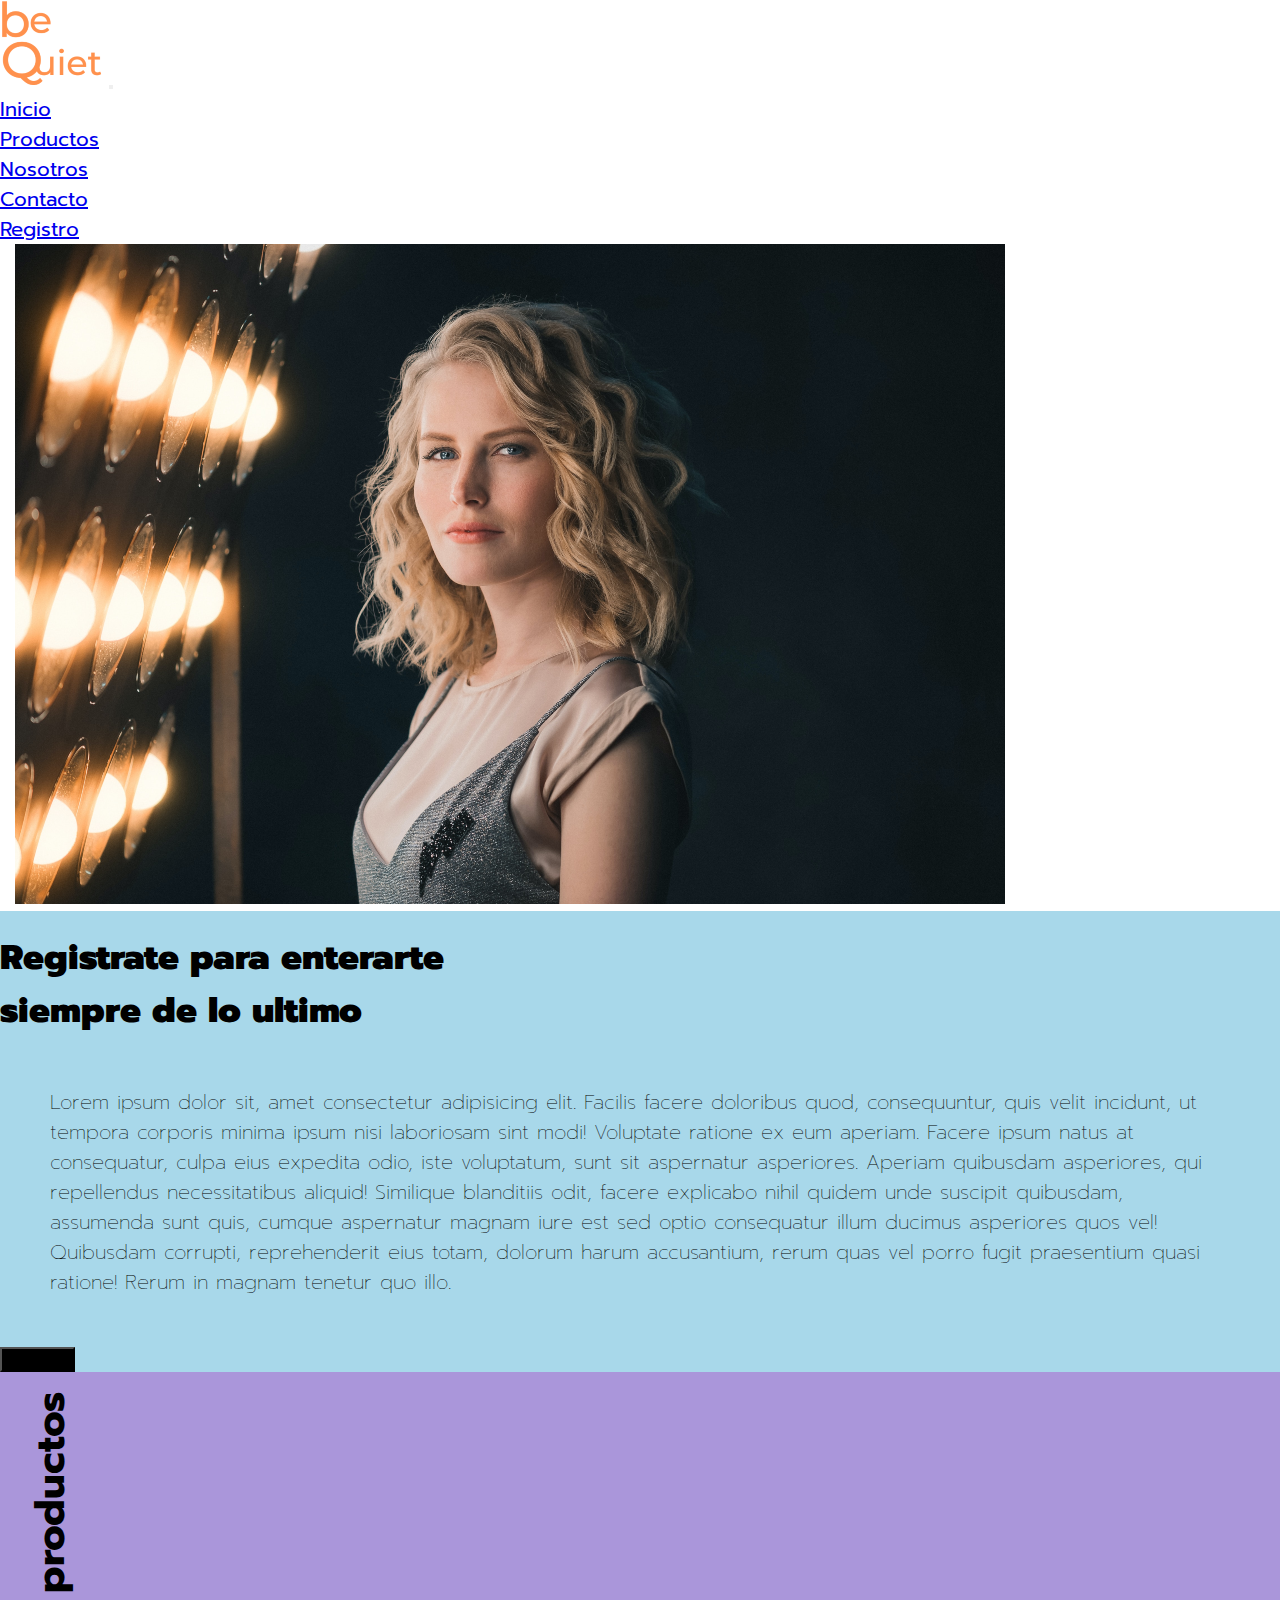
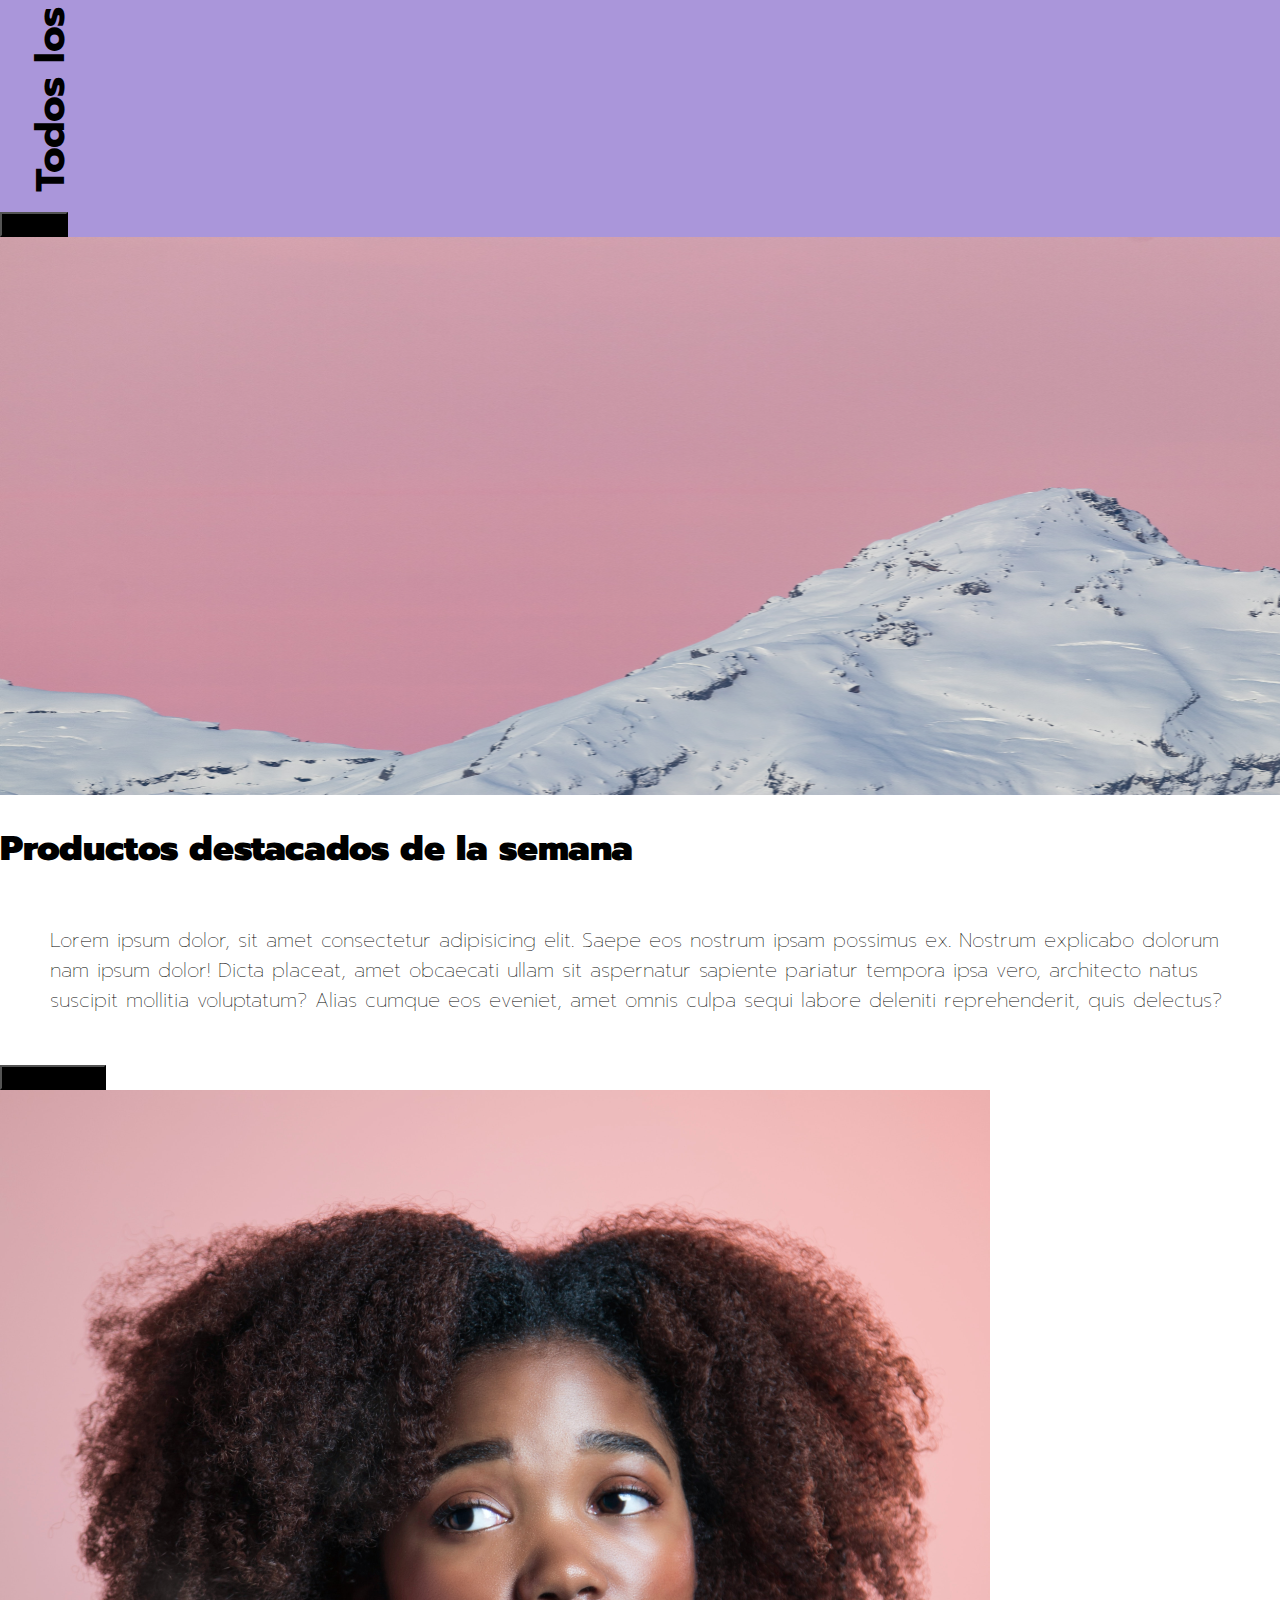
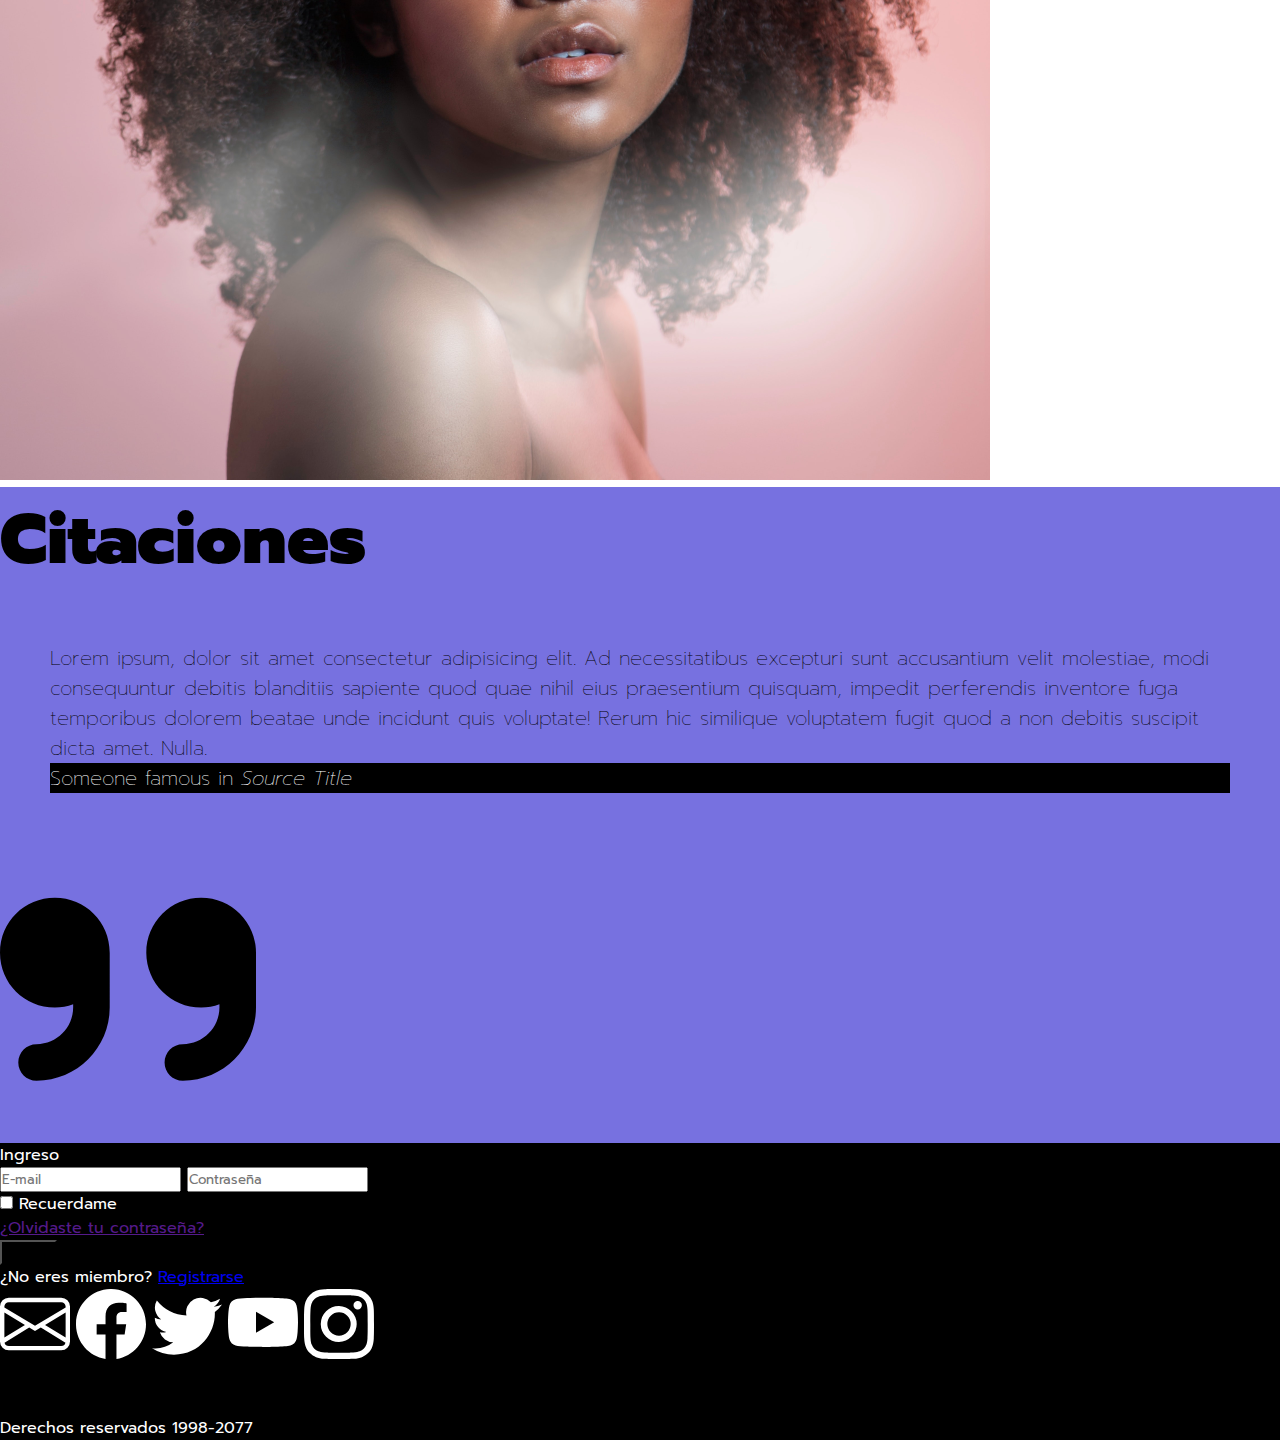
==== index.html @ ad0ca23d "merge de pagina productos" ====
<!DOCTYPE html>
<html lang="es">
<head>
    <meta charset="UTF-8">
    <meta http-equiv="X-UA-Compatible" content="IE=edge">
    <meta name="viewport" content="width=device-width, initial-scale=1.0">
    <link rel="shorcut icon" href="assets/img/bequiet.png">
    <title>beQuiet</title>

<!-- Google fonts -->
    <link rel="preconnect" href="https://fonts.googleapis.com">
    <link rel="preconnect" href="https://fonts.gstatic.com" crossorigin>
    <link href="https://fonts.googleapis.com/css2?family=Prompt:wght@300;500;700&display=swap" rel="stylesheet">
<!-- Bootstrap -->
    <link rel="stylesheet" href="https://cdn.jsdelivr.net/npm/bootstrap@4.6.1/dist/css/bootstrap.min.css" integrity="sha384-zCbKRCUGaJDkqS1kPbPd7TveP5iyJE0EjAuZQTgFLD2ylzuqKfdKlfG/eSrtxUkn" crossorigin="anonymous">
<!-- CSS -->
    <link rel="stylesheet" href="css/estilos.css">
</head>

<body>
    <div class="container-fluid">
<!-- Encabezado -->
<header>

<!-- Listas / Menu -->
<div class="row">
    <nav class="navbar navbar-expand-lg navbar-light bg-light col-lg-12">
        <img class="Imglogo" src="assets/img/logo.png" alt="logo">
            <button class="navbar-toggler" type="button" data-toggle="collapse" data-target="#navbarNavAltMarkup" aria-controls="navbarNavAltMarkup" aria-expanded="false" aria-label="Toggle navigation">
                <span class="navbar-toggler-icon"></span>
            </button>
        <div class="collapse navbar-collapse" id="navbarNavAltMarkup">
            <ul class="navbar-nav  mx-auto">
                <li>
                    <a class="nav-link active" href="#">Inicio <span class="index.html"></span></a>
                </li>
                <li>
                    <a class="nav-link" href="views/productos.html">Productos</a>
                </li>
                <li>
                    <a class="nav-link" href="views/nosotros.html">Nosotros</a>
                </li>
                    <a class="nav-link" href="views/contacto.html">Contacto</a>
                <li>
                    <a class="nav-link" href="views/registro.html">Registro</a>
                </li>
            </ul>
        </div>
    </nav>
</div>

</header>


<!-- Contenido -->
<main>
    <div class="row">
        <div class="imgRegistro col-lg col-12">
            <img class="img-fluid" src="assets/img/publiHori.png" alt="publicidad">
        </div>
        <div class="divRegistro col-lg col-12 d-flex flex-column justify-content-center align-items-center">
            <div>
            <h2 class="info__titulosU">
                Registrate para enterarte
            </h2>
        </div>
        <div>
            <h2 class="info__titulosD">
                siempre de lo ultimo
            </h2>
        </div>
        <div>
                <p class="info__texto">Lorem ipsum dolor sit, amet consectetur adipisicing elit. Facilis facere doloribus quod, consequuntur, quis velit incidunt, ut tempora corporis minima ipsum nisi laboriosam sint modi! Voluptate ratione ex eum aperiam. Facere ipsum natus at consequatur, culpa eius expedita odio, iste voluptatum, sunt sit aspernatur asperiores. Aperiam quibusdam asperiores, qui repellendus necessitatibus aliquid! Similique blanditiis odit, facere explicabo nihil quidem unde suscipit quibusdam, assumenda sunt quis, cumque aspernatur magnam iure est sed optio consequatur illum ducimus asperiores quos vel! Quibusdam corrupti, reprehenderit eius totam, dolorum harum accusantium, rerum quas vel porro fugit praesentium quasi ratione! Rerum in magnam tenetur quo illo.
                </p>
        </div>
        <div>
            <a ref="views/registro.html">
                <button type="button" class="btn btn-secondary btn-lg">Registrarse</button>
            </a>
        </div>
        </div>
    </div>

<div class="row">
    <div class="divVT col-lg-2 col-12 d-flex flex-column justify-content-center align-items-center">
    <div>
        <h2 class="info__tituloVT">
            Todos los productos
        </h2>
    </div>
    <div>
        <a href="">
            <button type="button" class="btn btn-secondary btn-lg">Ver todos</button>
        </a>
    </div>
    </div>

    <div class="imgTodos col-lg-10 col-12 d-flex flex-row justify-content-end">
        <img class="img-fluid" src="assets/img/publiHori1.png" alt="publicidad">
    </div>
    <div class="col-lg-12 col-12 d-flex flex-column justify-content-f align-items-center">
    <div>
        <h2 class="destacados__titulo">
            Productos destacados de la semana
        </h2>
    </div>
    <div>
            <p class="destacados__texto">Lorem ipsum dolor, sit amet consectetur adipisicing elit. Saepe eos nostrum ipsam possimus ex. Nostrum explicabo dolorum nam ipsum dolor! Dicta placeat, amet obcaecati ullam sit aspernatur sapiente pariatur tempora ipsa vero, architecto natus suscipit mollitia voluptatum? Alias cumque eos eveniet, amet omnis culpa sequi labore deleniti reprehenderit, quis delectus?
            </p>
    </div>
    <div class="prueba">
                <a href="#">
                    <button type="button" class="btn btn-secondary btn-lg">Ir a destacados</button>
                </a>
    </div>
    </div>
</div>
<div class="row">
    <div class="imgCitaciones col-lg col-12">
        <img class="img-fluid" src="assets/img/citaciones.png" alt="publicidad">
    </div>
    <div class="divCitaciones col-lg col-12 d-flex flex-column justify-content-center align-items-center">
    <div>
        <h2 class="titulo__citaciones">
            Citaciones
        </h2>
    </div>
        <blockquote class="texto__citaciones blockquote text-center">
            <p class="mb-0">Lorem ipsum, dolor sit amet consectetur adipisicing elit. Ad necessitatibus excepturi sunt accusantium velit molestiae, modi consequuntur debitis blanditiis sapiente quod quae nihil eius praesentium quisquam, impedit perferendis inventore fuga temporibus dolorem beatae unde incidunt quis voluptate! Rerum hic similique voluptatem fugit quod a non debitis suscipit dicta amet. Nulla.
            </p>
            <footer class="blockquote-footer mb-3">Someone famous in <cite title="Source Title">Source Title</cite></footer>
        </blockquote>
    <div>
            <svg class="iconCitaciones" xmlns="http://www.w3.org/2000/svg" viewBox="0 0 448 512">
                <path d="M96 96C42.98 96 0 138.1 0 192s42.98 96 96 96c11.28 0 21.95-2.305 32-5.879V288c0 35.3-28.7 64-64 64c-17.67 0-32 14.33-32 32s14.33 32 32 32c70.58 0 128-57.42 128-128V192C192 138.1 149 96 96 96zM448 192c0-53.02-42.98-96-96-96s-96 42.98-96 96s42.98 96 96 96c11.28 0 21.95-2.305 32-5.879V288c0 35.3-28.7 64-64 64c-17.67 0-32 14.33-32 32s14.33 32 32 32c70.58 0 128-57.42 128-128V192z"/>
            </svg>
    </div>
    </div>
</div>
</main>


<!-- Footer -->
<footer>
    <!-- Formulario ingreso -->
        <div class="row d-flex justify-content-center">
    <!-- Default form login -->
            <form class="col-lg-5 col-10s text-center p-5" action="#!">
                    <p class="h4 mb-4">
                        Ingreso
                    </p>
    <!-- Email -->
                <input type="email" id="defaultLoginFormEmail" class="form-control mb-4" placeholder="E-mail">
    <!-- Password -->
                <input type="password" id="defaultLoginFormPassword" class="form-control mb-4" placeholder="Contraseña">
        <div class="d-flex justify-content-around">
        <div>
    <!-- Remember me -->
        <div class="custom-control custom-checkbox">
                <input type="checkbox" class="custom-control-input" id="defaultLoginFormRemember">
                <label class="custom-control-label" for="defaultLoginFormRemember">Recuerdame</label>
        </div>
        </div>
        <div>
    <!-- Forgot password -->
                <a href="">
                    ¿Olvidaste tu contraseña?
                </a>
        </div>
        </div>
        <!-- Sign in button -->
                    <button class="btn btn-info btn-block my-4" type="submit">Ingresar
                    </button>
    <!-- Register -->
                    <p>¿No eres miembro?
                        <a href="views/registro.html">
                            Registrarse
                        </a>
                    </p>
    </form>
    </div>

    <div class="row">
            <svg class="footer__icons col-lg-3 col-3" xmlns="http://www.w3.org/2000/svg" width="70" height="70" fill="currentColor" class="bi bi-envelope" viewBox="0 0 16 16">
                <path d="M0 4a2 2 0 0 1 2-2h12a2 2 0 0 1 2 2v8a2 2 0 0 1-2 2H2a2 2 0 0 1-2-2V4Zm2-1a1 1 0 0 0-1 1v.217l7 4.2 7-4.2V4a1 1 0 0 0-1-1H2Zm13 2.383-4.708 2.825L15 11.105V5.383Zm-.034 6.876-5.64-3.471L8 9.583l-1.326-.795-5.64 3.47A1 1 0 0 0 2 13h12a1 1 0 0 0 .966-.741ZM1 11.105l4.708-2.897L1 5.383v5.722Z"/>
            </svg>
            <svg class="footer__icons col-lg-2 col-2" xmlns="http://www.w3.org/2000/svg" width="70" height="70" fill="currentColor" class="bi bi-facebook" viewBox="0 0 16 16">
                <path d="M16 8.049c0-4.446-3.582-8.05-8-8.05C3.58 0-.002 3.603-.002 8.05c0 4.017 2.926 7.347 6.75 7.951v-5.625h-2.03V8.05H6.75V6.275c0-2.017 1.195-3.131 3.022-3.131.876 0 1.791.157 1.791.157v1.98h-1.009c-.993 0-1.303.621-1.303 1.258v1.51h2.218l-.354 2.326H9.25V16c3.824-.604 6.75-3.934 6.75-7.951z"/>
            </svg>
            <svg class="footer__icons col-lg-2 col-2" xmlns="http://www.w3.org/2000/svg" width="70" height="70" fill="currentColor" class="bi bi-twitter" viewBox="0 0 16 16">
                <path d="M5.026 15c6.038 0 9.341-5.003 9.341-9.334 0-.14 0-.282-.006-.422A6.685 6.685 0 0 0 16 3.542a6.658 6.658 0 0 1-1.889.518 3.301 3.301 0 0 0 1.447-1.817 6.533 6.533 0 0 1-2.087.793A3.286 3.286 0 0 0 7.875 6.03a9.325 9.325 0 0 1-6.767-3.429 3.289 3.289 0 0 0 1.018 4.382A3.323 3.323 0 0 1 .64 6.575v.045a3.288 3.288 0 0 0 2.632 3.218 3.203 3.203 0 0 1-.865.115 3.23 3.23 0 0 1-.614-.057 3.283 3.283 0 0 0 3.067 2.277A6.588 6.588 0 0 1 .78 13.58a6.32 6.32 0 0 1-.78-.045A9.344 9.344 0 0 0 5.026 15z"/>
            </svg>
            <svg class="footer__icons col-lg-2 col-2" xmlns="http://www.w3.org/2000/svg" width="70" height="70" fill="currentColor" class="bi bi-youtube" viewBox="0 0 16 16">
                <path d="M8.051 1.999h.089c.822.003 4.987.033 6.11.335a2.01 2.01 0 0 1 1.415 1.42c.101.38.172.883.22 1.402l.01.104.022.26.008.104c.065.914.073 1.77.074 1.957v.075c-.001.194-.01 1.108-.082 2.06l-.008.105-.009.104c-.05.572-.124 1.14-.235 1.558a2.007 2.007 0 0 1-1.415 1.42c-1.16.312-5.569.334-6.18.335h-.142c-.309 0-1.587-.006-2.927-.052l-.17-.006-.087-.004-.171-.007-.171-.007c-1.11-.049-2.167-.128-2.654-.26a2.007 2.007 0 0 1-1.415-1.419c-.111-.417-.185-.986-.235-1.558L.09 9.82l-.008-.104A31.4 31.4 0 0 1 0 7.68v-.123c.002-.215.01-.958.064-1.778l.007-.103.003-.052.008-.104.022-.26.01-.104c.048-.519.119-1.023.22-1.402a2.007 2.007 0 0 1 1.415-1.42c.487-.13 1.544-.21 2.654-.26l.17-.007.172-.006.086-.003.171-.007A99.788 99.788 0 0 1 7.858 2h.193zM6.4 5.209v4.818l4.157-2.408L6.4 5.209z"/>
            </svg>
            <svg class="footer__icons col-lg-3 col-3" xmlns="http://www.w3.org/2000/svg" width="70" height="70" fill="currentColor" class="bi bi-instagram" viewBox="0 0 16 16">
                <path d="M8 0C5.829 0 5.556.01 4.703.048 3.85.088 3.269.222 2.76.42a3.917 3.917 0 0 0-1.417.923A3.927 3.927 0 0 0 .42 2.76C.222 3.268.087 3.85.048 4.7.01 5.555 0 5.827 0 8.001c0 2.172.01 2.444.048 3.297.04.852.174 1.433.372 1.942.205.526.478.972.923 1.417.444.445.89.719 1.416.923.51.198 1.09.333 1.942.372C5.555 15.99 5.827 16 8 16s2.444-.01 3.298-.048c.851-.04 1.434-.174 1.943-.372a3.916 3.916 0 0 0 1.416-.923c.445-.445.718-.891.923-1.417.197-.509.332-1.09.372-1.942C15.99 10.445 16 10.173 16 8s-.01-2.445-.048-3.299c-.04-.851-.175-1.433-.372-1.941a3.926 3.926 0 0 0-.923-1.417A3.911 3.911 0 0 0 13.24.42c-.51-.198-1.092-.333-1.943-.372C10.443.01 10.172 0 7.998 0h.003zm-.717 1.442h.718c2.136 0 2.389.007 3.232.046.78.035 1.204.166 1.486.275.373.145.64.319.92.599.28.28.453.546.598.92.11.281.24.705.275 1.485.039.843.047 1.096.047 3.231s-.008 2.389-.047 3.232c-.035.78-.166 1.203-.275 1.485a2.47 2.47 0 0 1-.599.919c-.28.28-.546.453-.92.598-.28.11-.704.24-1.485.276-.843.038-1.096.047-3.232.047s-2.39-.009-3.233-.047c-.78-.036-1.203-.166-1.485-.276a2.478 2.478 0 0 1-.92-.598 2.48 2.48 0 0 1-.6-.92c-.109-.281-.24-.705-.275-1.485-.038-.843-.046-1.096-.046-3.233 0-2.136.008-2.388.046-3.231.036-.78.166-1.204.276-1.486.145-.373.319-.64.599-.92.28-.28.546-.453.92-.598.282-.11.705-.24 1.485-.276.738-.034 1.024-.044 2.515-.045v.002zm4.988 1.328a.96.96 0 1 0 0 1.92.96.96 0 0 0 0-1.92zm-4.27 1.122a4.109 4.109 0 1 0 0 8.217 4.109 4.109 0 0 0 0-8.217zm0 1.441a2.667 2.667 0 1 1 0 5.334 2.667 2.667 0 0 1 0-5.334z"/>
            </svg>
    </div>
        <div class="footer__texto col-lg-12 col-lg d-flex flex-row justify-content-center">
            Derechos reservados 1998-2077
        </div>
    </footer>

</div>
</body>

<!-- Script bootstrap -->
    <script src="https://cdn.jsdelivr.net/npm/jquery@3.5.1/dist/jquery.slim.min.js" integrity="sha384-DfXdz2htPH0lsSSs5nCTpuj/zy4C+OGpamoFVy38MVBnE+IbbVYUew+OrCXaRkfj" crossorigin="anonymous">
    </script>
    <script src="https://cdn.jsdelivr.net/npm/bootstrap@4.6.1/dist/js/bootstrap.bundle.min.js" integrity="sha384-fQybjgWLrvvRgtW6bFlB7jaZrFsaBXjsOMm/tB9LTS58ONXgqbR9W8oWht/amnpF" crossorigin="anonymous">
    </script>

</html>
---- css/estilos.css ----
/* Diseño general */
* {
    margin: 0px;
    padding: 0px;

/* Fonts */
    font-family: 'Prompt', sans-serif;
}

.iconCitaciones {
    width: 20%;
}

/* Background */
.headerIndex {
    background-image: url(../assets/img/bgIndex.png);
    height: 950px;
    background-attachment: fixed;
    background-position: center;
    background-repeat: no-repeat;
    background-size: cover;;
}

/* Div colors */
/* Home */
.divRegistro {
    background-color: #A8D8EA;
    padding: 0px;
    margin: 0px;
}

.divVT {
    background-color: #AA96DA;
    margin: 0px;
}

.divCitaciones {
    background-color: #7771E0;
}

/* Prodcutos */
.bgDiv {
    background-color: #af3b82;
}

/* Imgs */
.imgRegistro {
    padding: 0px 0px 0px 15px;
    margin: 0px;
}

.imgTodos {
    padding: 0px;
    margin: 0px;
}

.imgCitaciones {
    padding: 0px;
    margin: 0px;
}

.img__todas {
    padding: 50px
}

/* Nav */
.navbar-nav {
    font-size: 20px;
}

/* Buttons */
.btn {
    background-color: black;
}

/* Textos */
.info__titulosU {
    font-size: 35px;
    font-weight: 900;
    padding-top: 20px;
}

.info__titulosD {
    font-size: 35px;
    font-weight: 900;
}

.info__texto {
    font-size: 20px;
    font-weight: 100;
    padding: 50px;
}

.info__tituloVT {
    writing-mode: vertical-lr;
    transform: rotate(180deg);
    font-size: 40px;
    font-weight: 700;
    padding: 20px;
}

.destacados__titulo {
    font-size: 35px;
    font-weight: 900;
    padding-top: 20px;
}

.destacados__texto {
    font-size: 20px;
    font-weight: 100;
    padding: 50px;
}

.titulo__citaciones {
    font-size: 70px;
    font-weight: 900;
}

.texto__citaciones {
    font-size: 20px;
    font-weight: 100;
    padding: 50px;
}

.footer__texto {
    padding-top: 50px;
}

/* Productos */
.bgDiv__text {
    font-size: 90px;
    font-weight: 500;
}

/* Footer */
footer {
    background-color: black;
    color: white;
    padding: 0px;
    margin: 0px;
}

.linea {
    background-color: black;
    height: 50px;
}
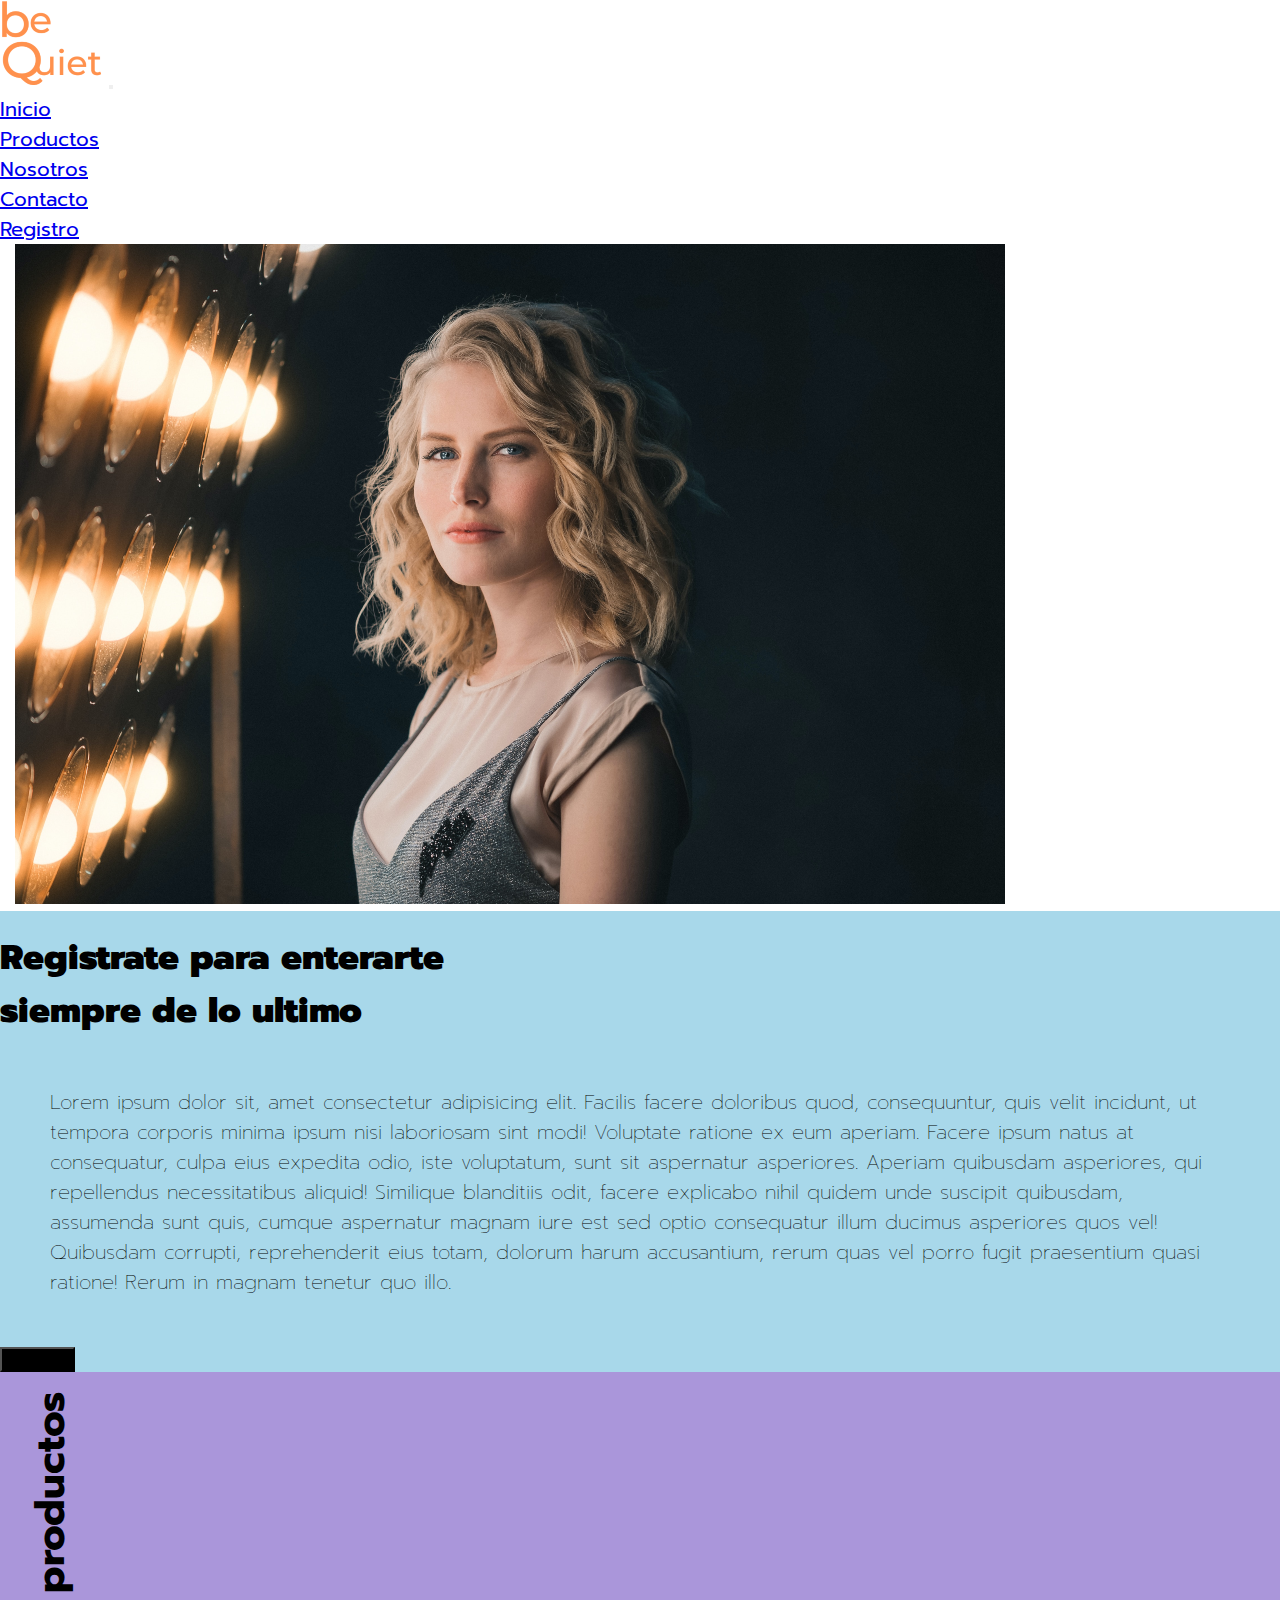
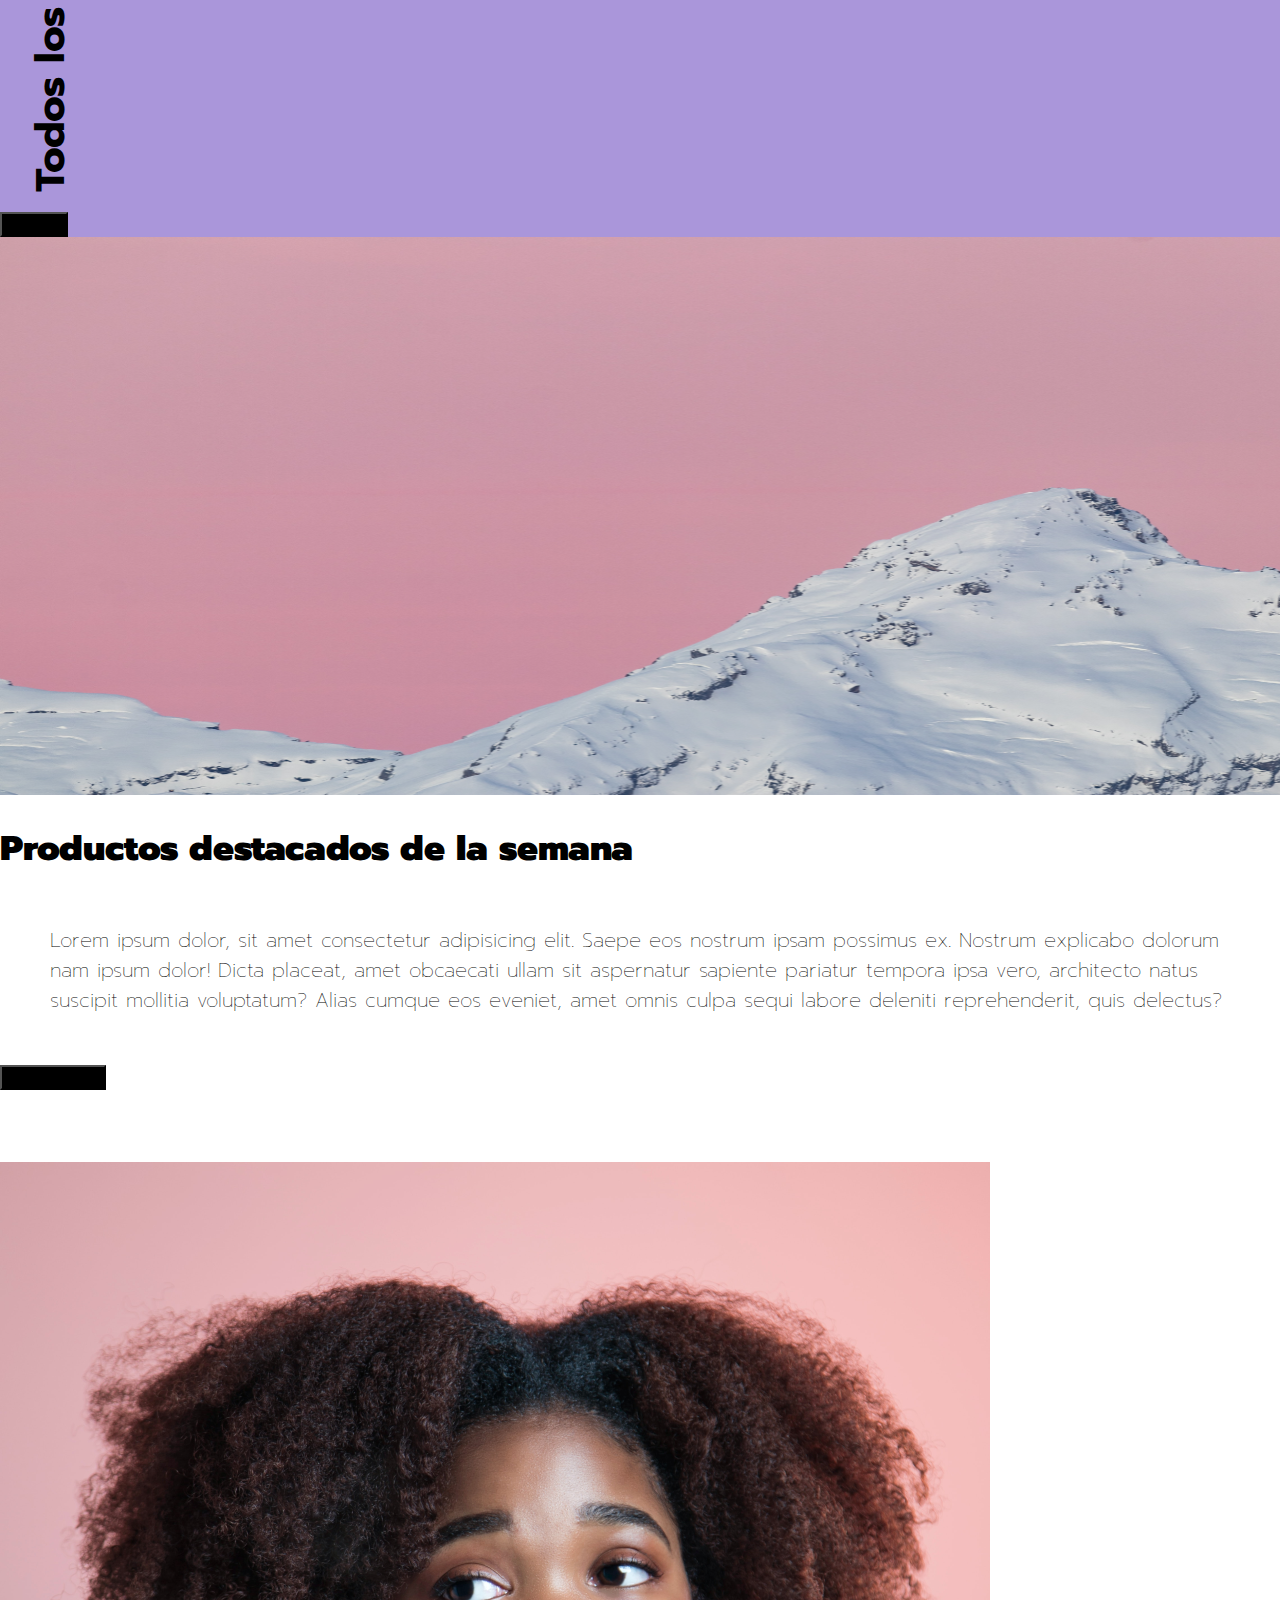
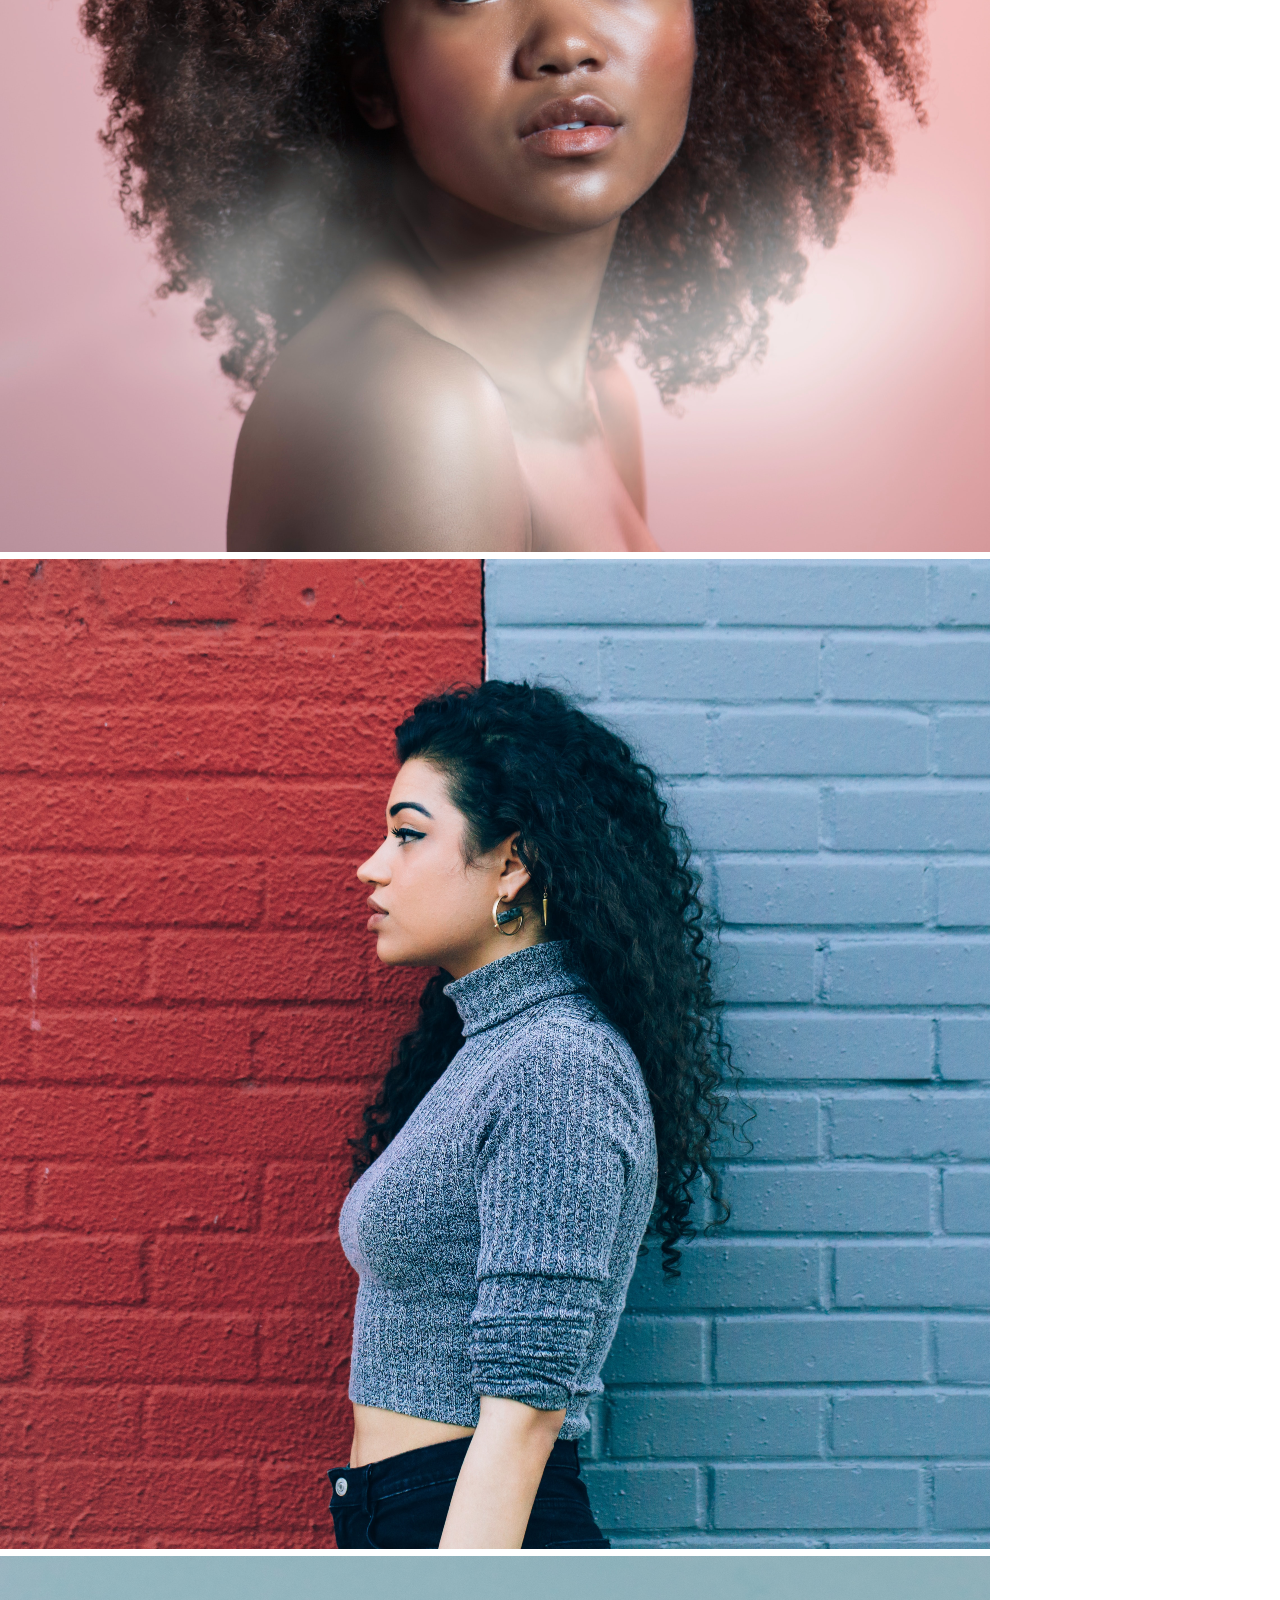
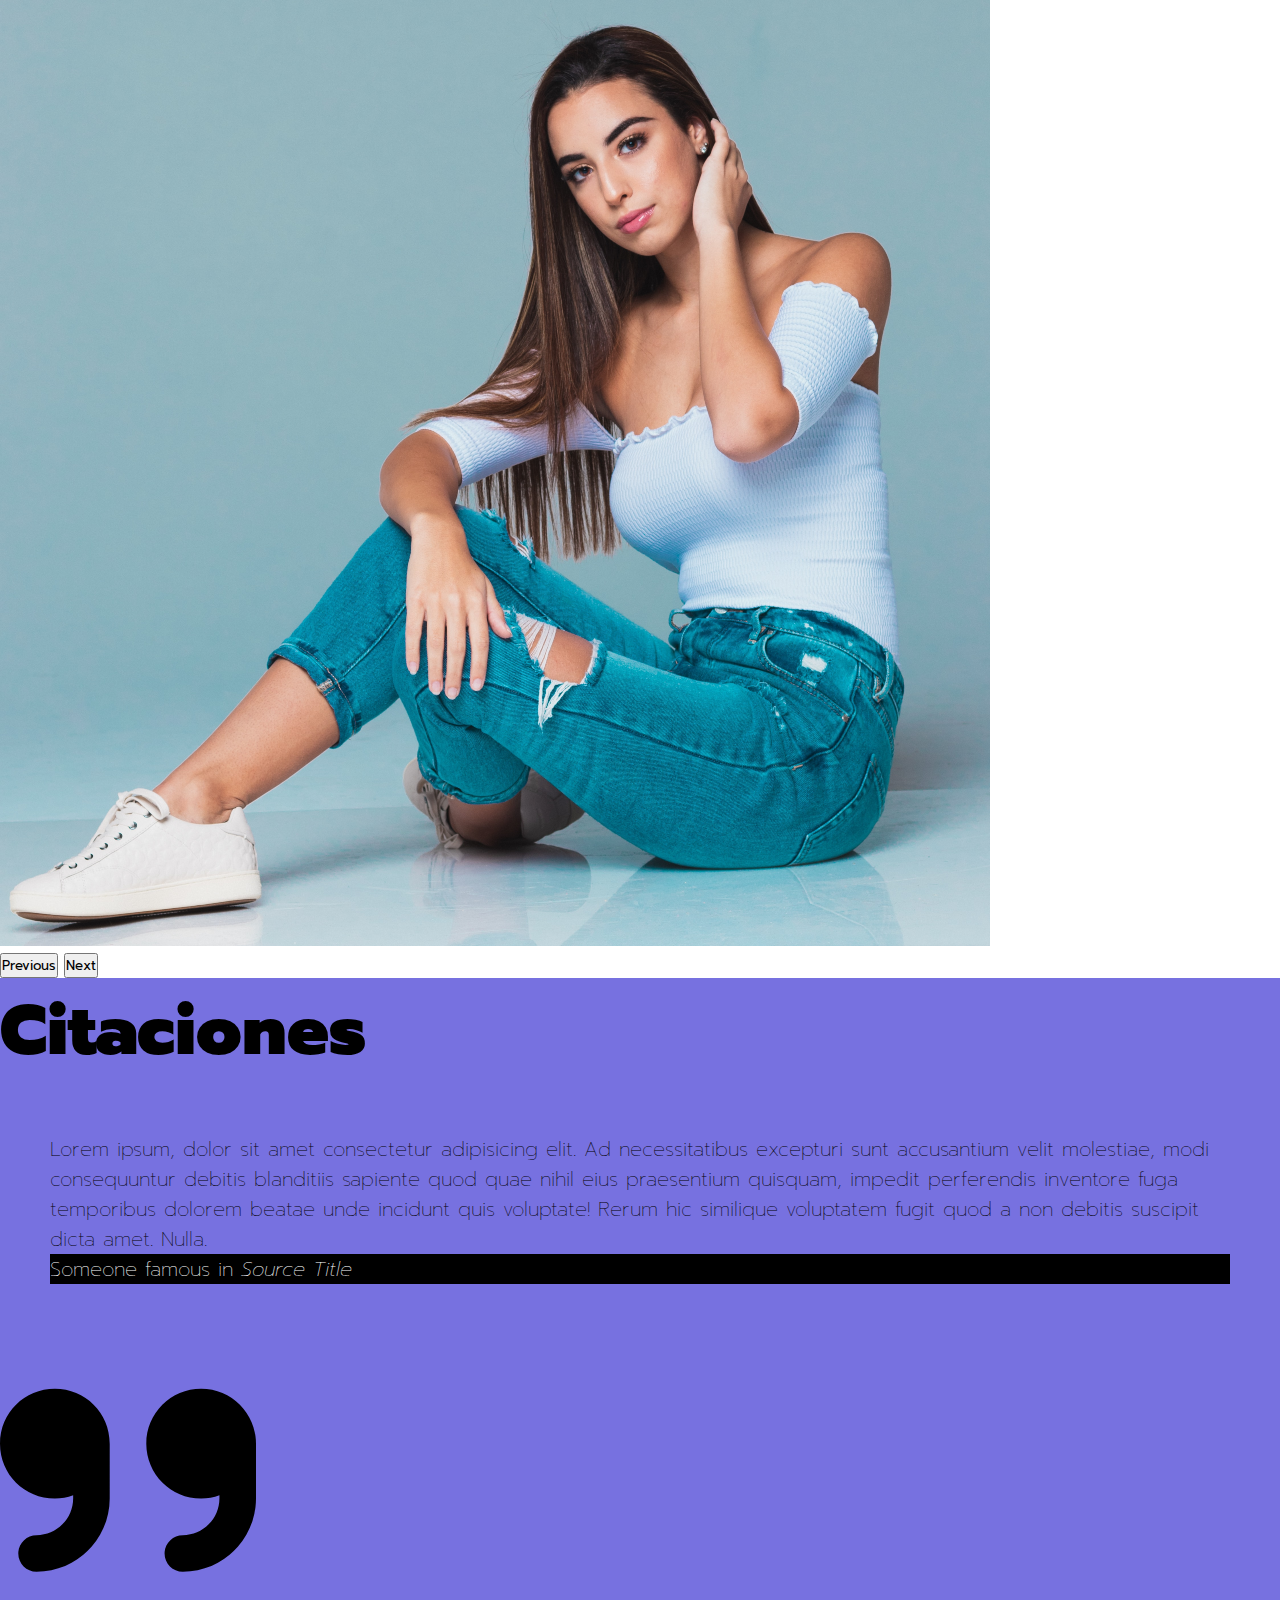
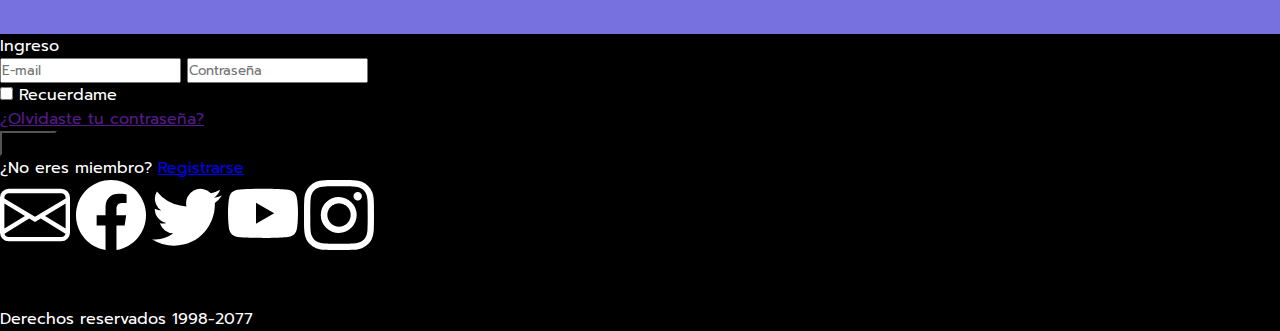
==== commit 9c11cec6: "un carrousel todo lindo" ====
--- a/index.html
+++ b/index.html
@@ -116,25 +116,48 @@
     </div>
 </div>
 <div class="row">
-    <div class="imgCitaciones col-lg col-12">
-        <img class="img-fluid" src="assets/img/citaciones.png" alt="publicidad">
-    </div>
-    <div class="divCitaciones col-lg col-12 d-flex flex-column justify-content-center align-items-center">
-    <div>
-        <h2 class="titulo__citaciones">
-            Citaciones
-        </h2>
-    </div>
-        <blockquote class="texto__citaciones blockquote text-center">
-            <p class="mb-0">Lorem ipsum, dolor sit amet consectetur adipisicing elit. Ad necessitatibus excepturi sunt accusantium velit molestiae, modi consequuntur debitis blanditiis sapiente quod quae nihil eius praesentium quisquam, impedit perferendis inventore fuga temporibus dolorem beatae unde incidunt quis voluptate! Rerum hic similique voluptatem fugit quod a non debitis suscipit dicta amet. Nulla.
-            </p>
-            <footer class="blockquote-footer mb-3">Someone famous in <cite title="Source Title">Source Title</cite></footer>
-        </blockquote>
-    <div>
-            <svg class="iconCitaciones" xmlns="http://www.w3.org/2000/svg" viewBox="0 0 448 512">
-                <path d="M96 96C42.98 96 0 138.1 0 192s42.98 96 96 96c11.28 0 21.95-2.305 32-5.879V288c0 35.3-28.7 64-64 64c-17.67 0-32 14.33-32 32s14.33 32 32 32c70.58 0 128-57.42 128-128V192C192 138.1 149 96 96 96zM448 192c0-53.02-42.98-96-96-96s-96 42.98-96 96s42.98 96 96 96c11.28 0 21.95-2.305 32-5.879V288c0 35.3-28.7 64-64 64c-17.67 0-32 14.33-32 32s14.33 32 32 32c70.58 0 128-57.42 128-128V192z"/>
-            </svg>
-    </div>
+<div id="carouselExampleIndicators" class="carousel slide col-lg-6" data-ride="carousel">
+<ol class="carousel-indicators">
+    <li data-target="#carouselExampleIndicators" data-slide-to="0" class="active"></li>
+    <li data-target="#carouselExampleIndicators" data-slide-to="1"></li>
+    <li data-target="#carouselExampleIndicators" data-slide-to="2"></li>
+</ol>
+<div class="carousel-inner">
+    <div class="carousel-item active">
+    <img src="assets/img/citaciones.png" class="d-block w-100" alt="citaciones">
+    </div>
+    <div class="carousel-item">
+    <img src="assets/img/citaciones1.png" class="d-block w-100" alt="citaciones">
+    </div>
+    <div class="carousel-item">
+    <img src="assets/img/citaciones2.png" class="d-block w-100" alt="citaciones">
+    </div>
+</div>
+<button class="carousel-control-prev" type="button" data-target="#carouselExampleIndicators" data-slide="prev">
+    <span class="carousel-control-prev-icon" aria-hidden="true"></span>
+    <span class="sr-only">Previous</span>
+</button>
+<button class="carousel-control-next" type="button" data-target="#carouselExampleIndicators" data-slide="next">
+    <span class="carousel-control-next-icon" aria-hidden="true"></span>
+    <span class="sr-only">Next</span>
+</button>
+</div>
+        <div class="divCitaciones col-lg col-12 d-flex flex-column justify-content-center align-items-center">
+        <div>
+            <h2 class="titulo__citaciones">
+                Citaciones
+            </h2>
+        </div>
+            <blockquote class="texto__citaciones blockquote text-center">
+                <p class="mb-0">Lorem ipsum, dolor sit amet consectetur adipisicing elit. Ad necessitatibus excepturi sunt accusantium velit molestiae, modi consequuntur debitis blanditiis sapiente quod quae nihil eius praesentium quisquam, impedit perferendis inventore fuga temporibus dolorem beatae unde incidunt quis voluptate! Rerum hic similique voluptatem fugit quod a non debitis suscipit dicta amet. Nulla.
+                </p>
+                <footer class="blockquote-footer mb-3">Someone famous in <cite title="Source Title">Source Title</cite></footer>
+            </blockquote>
+        <div>
+                <svg class="iconCitaciones" xmlns="http://www.w3.org/2000/svg" viewBox="0 0 448 512">
+                    <path d="M96 96C42.98 96 0 138.1 0 192s42.98 96 96 96c11.28 0 21.95-2.305 32-5.879V288c0 35.3-28.7 64-64 64c-17.67 0-32 14.33-32 32s14.33 32 32 32c70.58 0 128-57.42 128-128V192C192 138.1 149 96 96 96zM448 192c0-53.02-42.98-96-96-96s-96 42.98-96 96s42.98 96 96 96c11.28 0 21.95-2.305 32-5.879V288c0 35.3-28.7 64-64 64c-17.67 0-32 14.33-32 32s14.33 32 32 32c70.58 0 128-57.42 128-128V192z"/>
+                </svg>
+        </div>
     </div>
 </div>
 </main>
--- a/css/estilos.css
+++ b/css/estilos.css
@@ -128,7 +128,7 @@
 
 /* Productos */
 .bgDiv__text {
-    font-size: 90px;
+    font-size: 60px;
     font-weight: 500;
 }
 
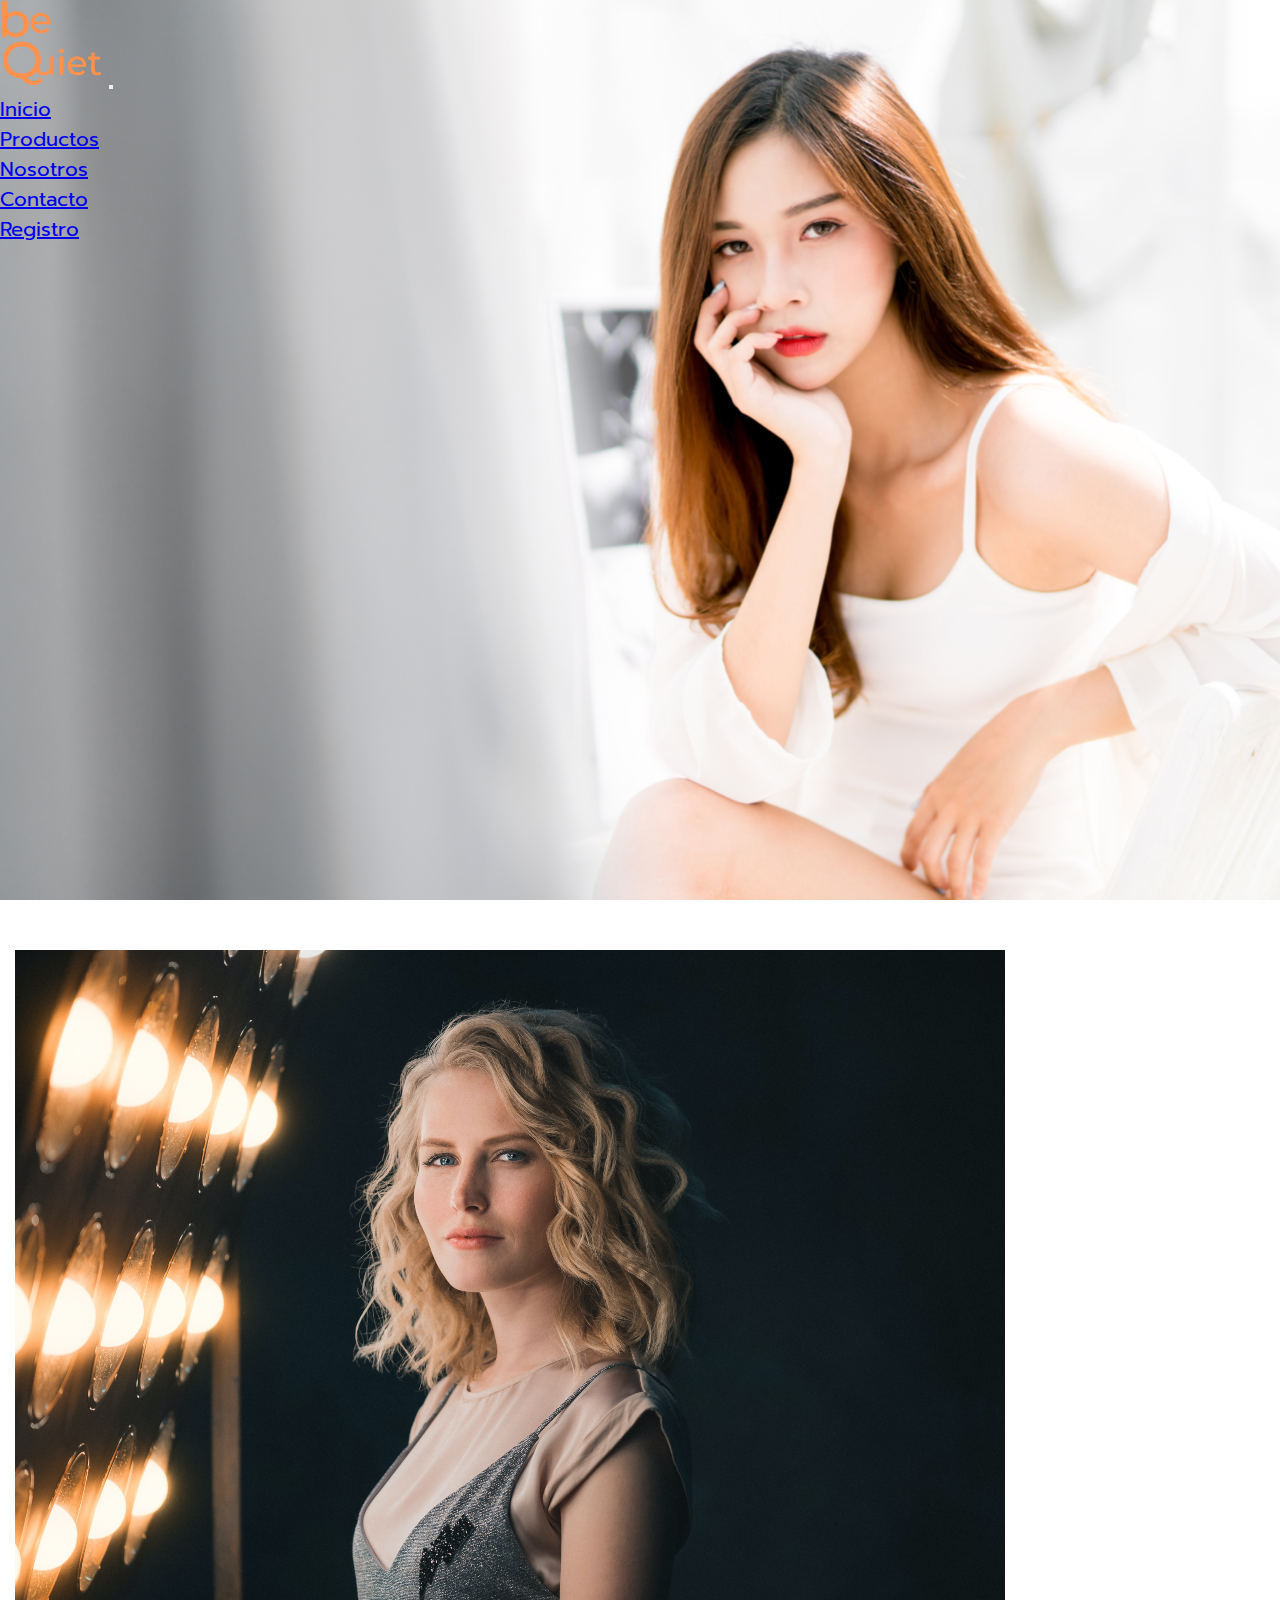
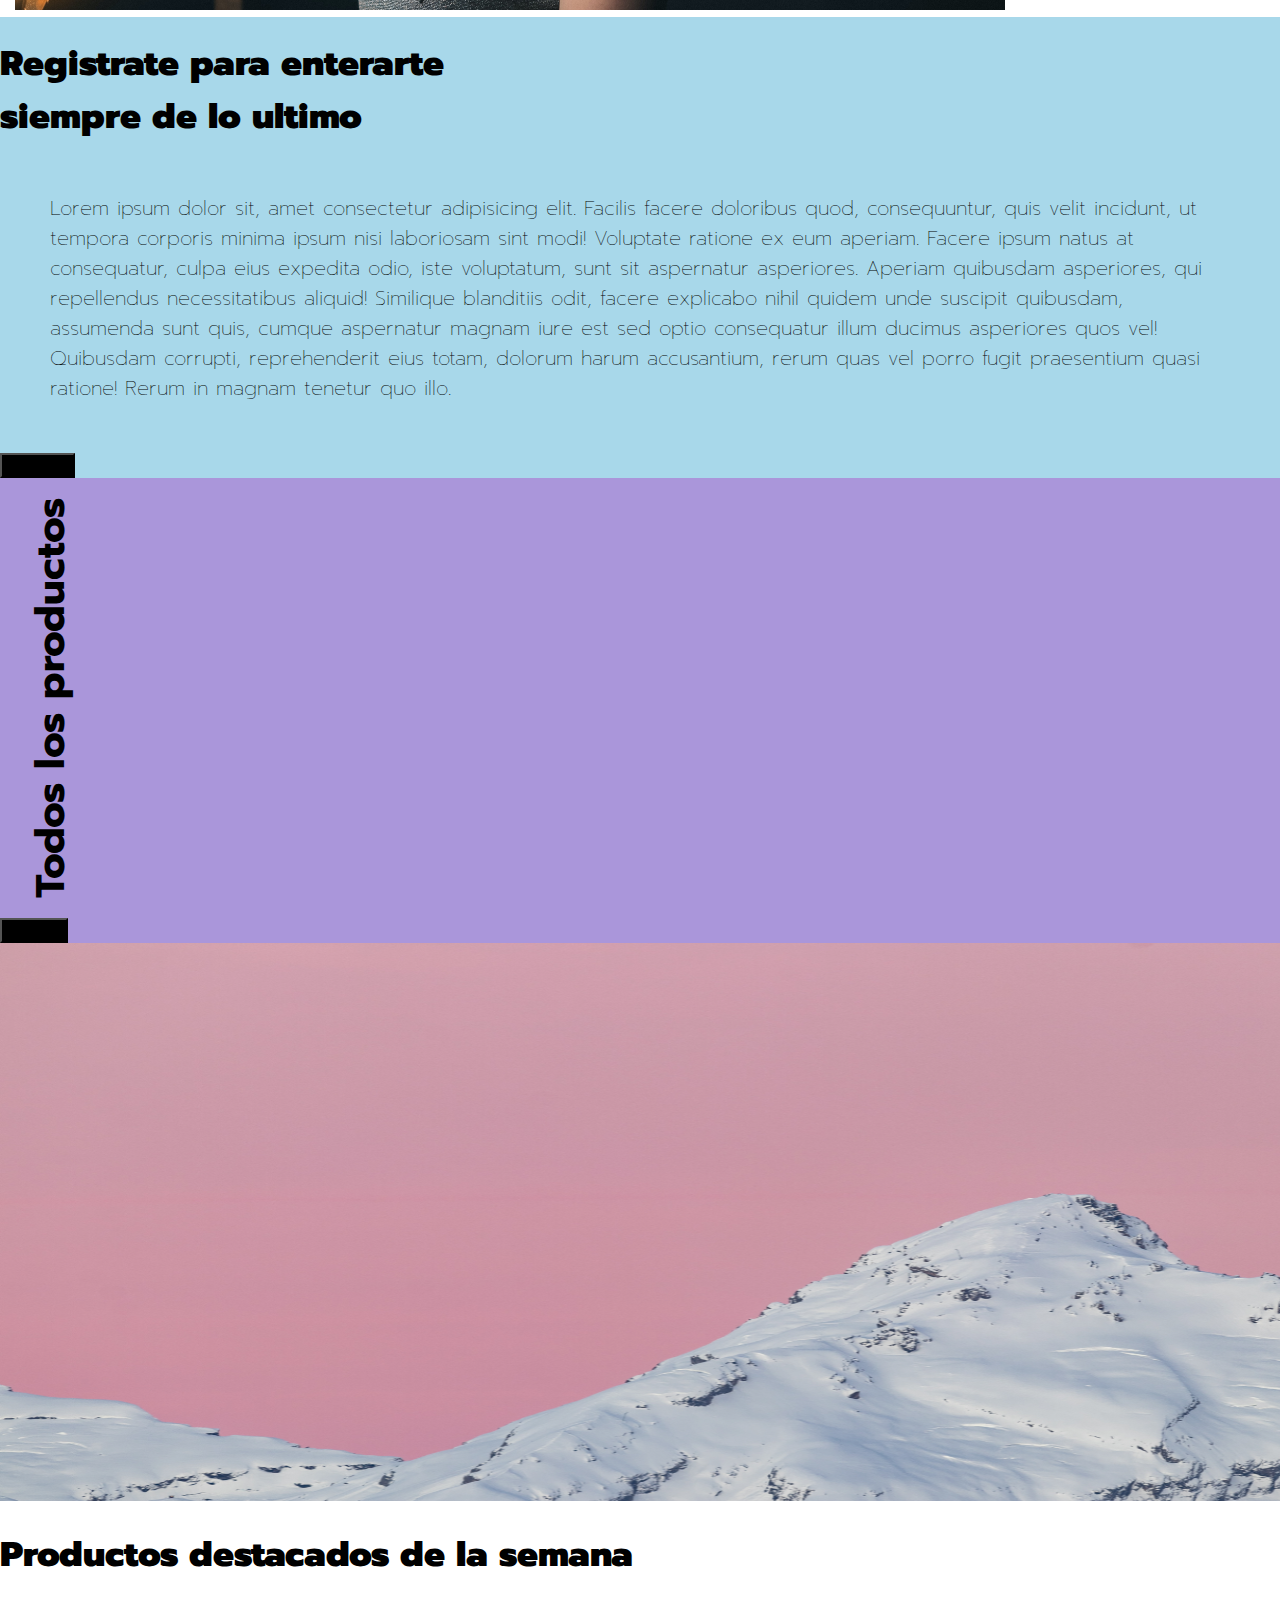
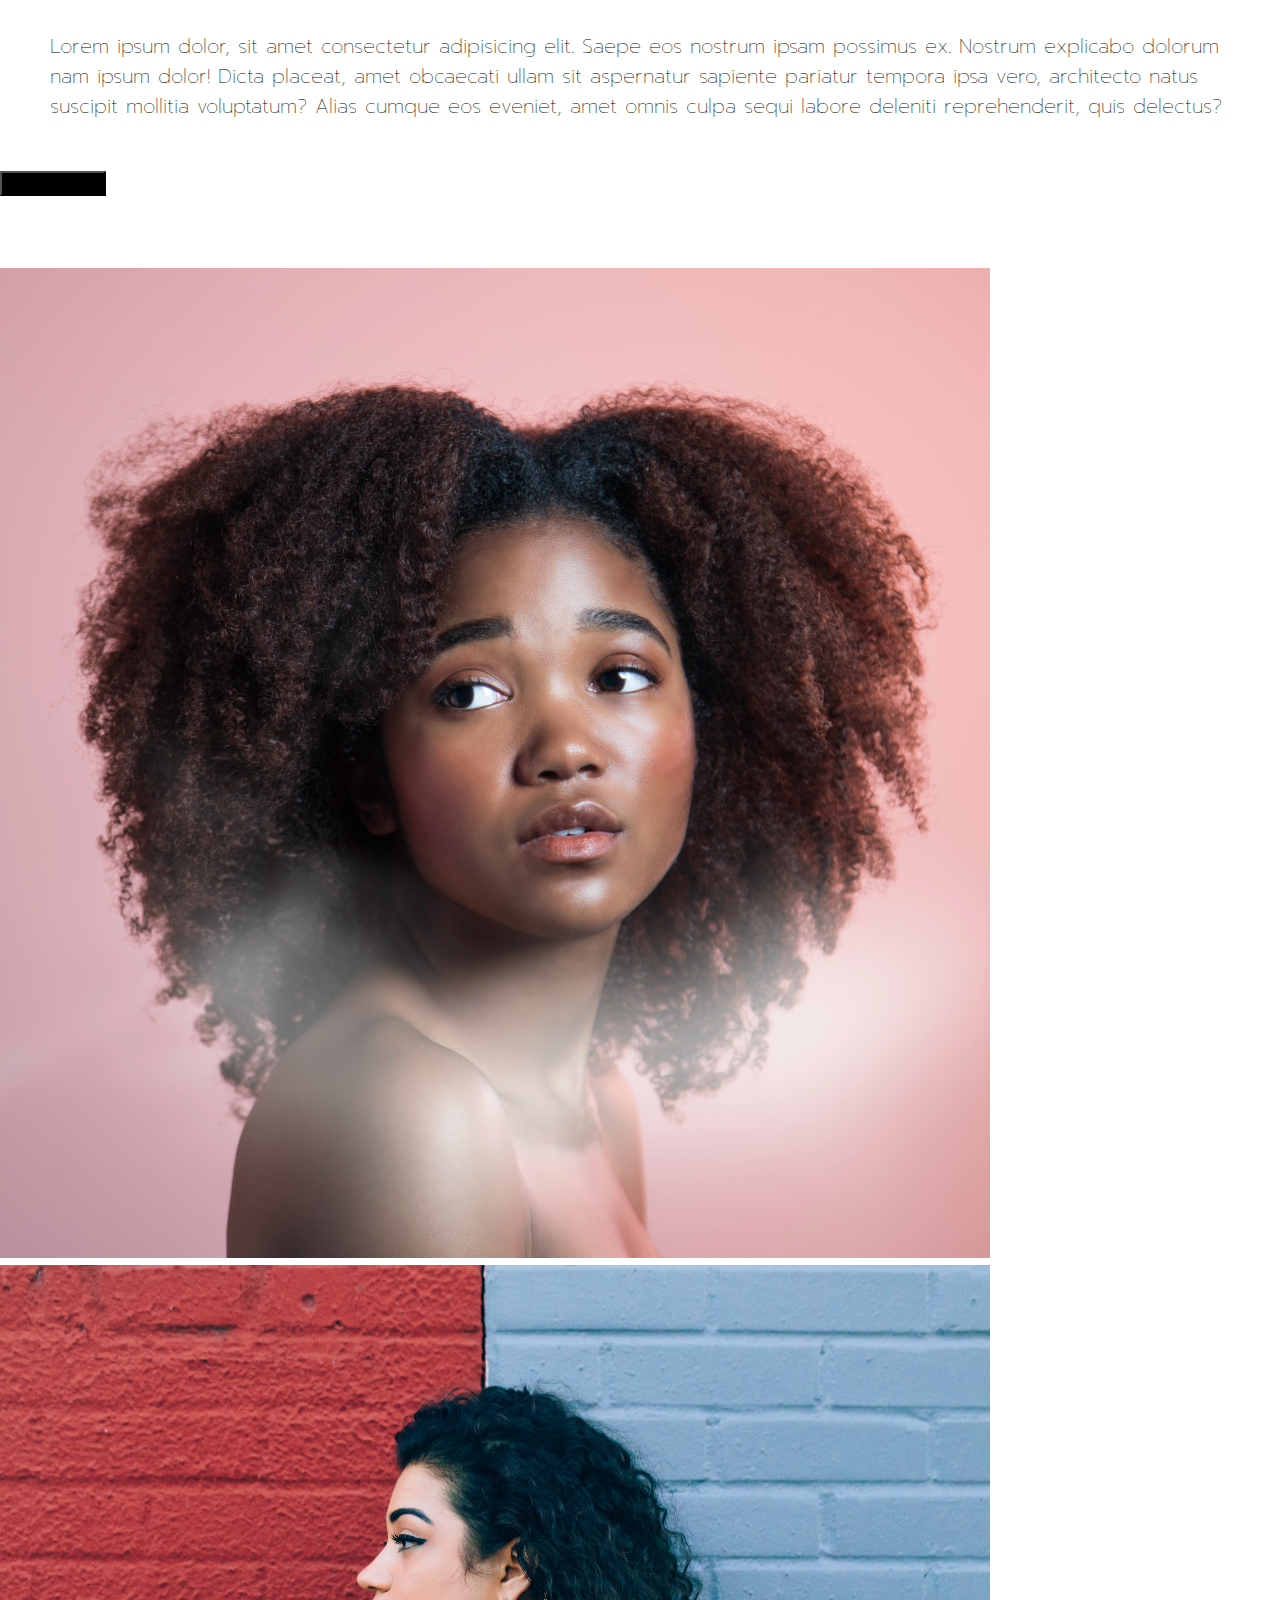
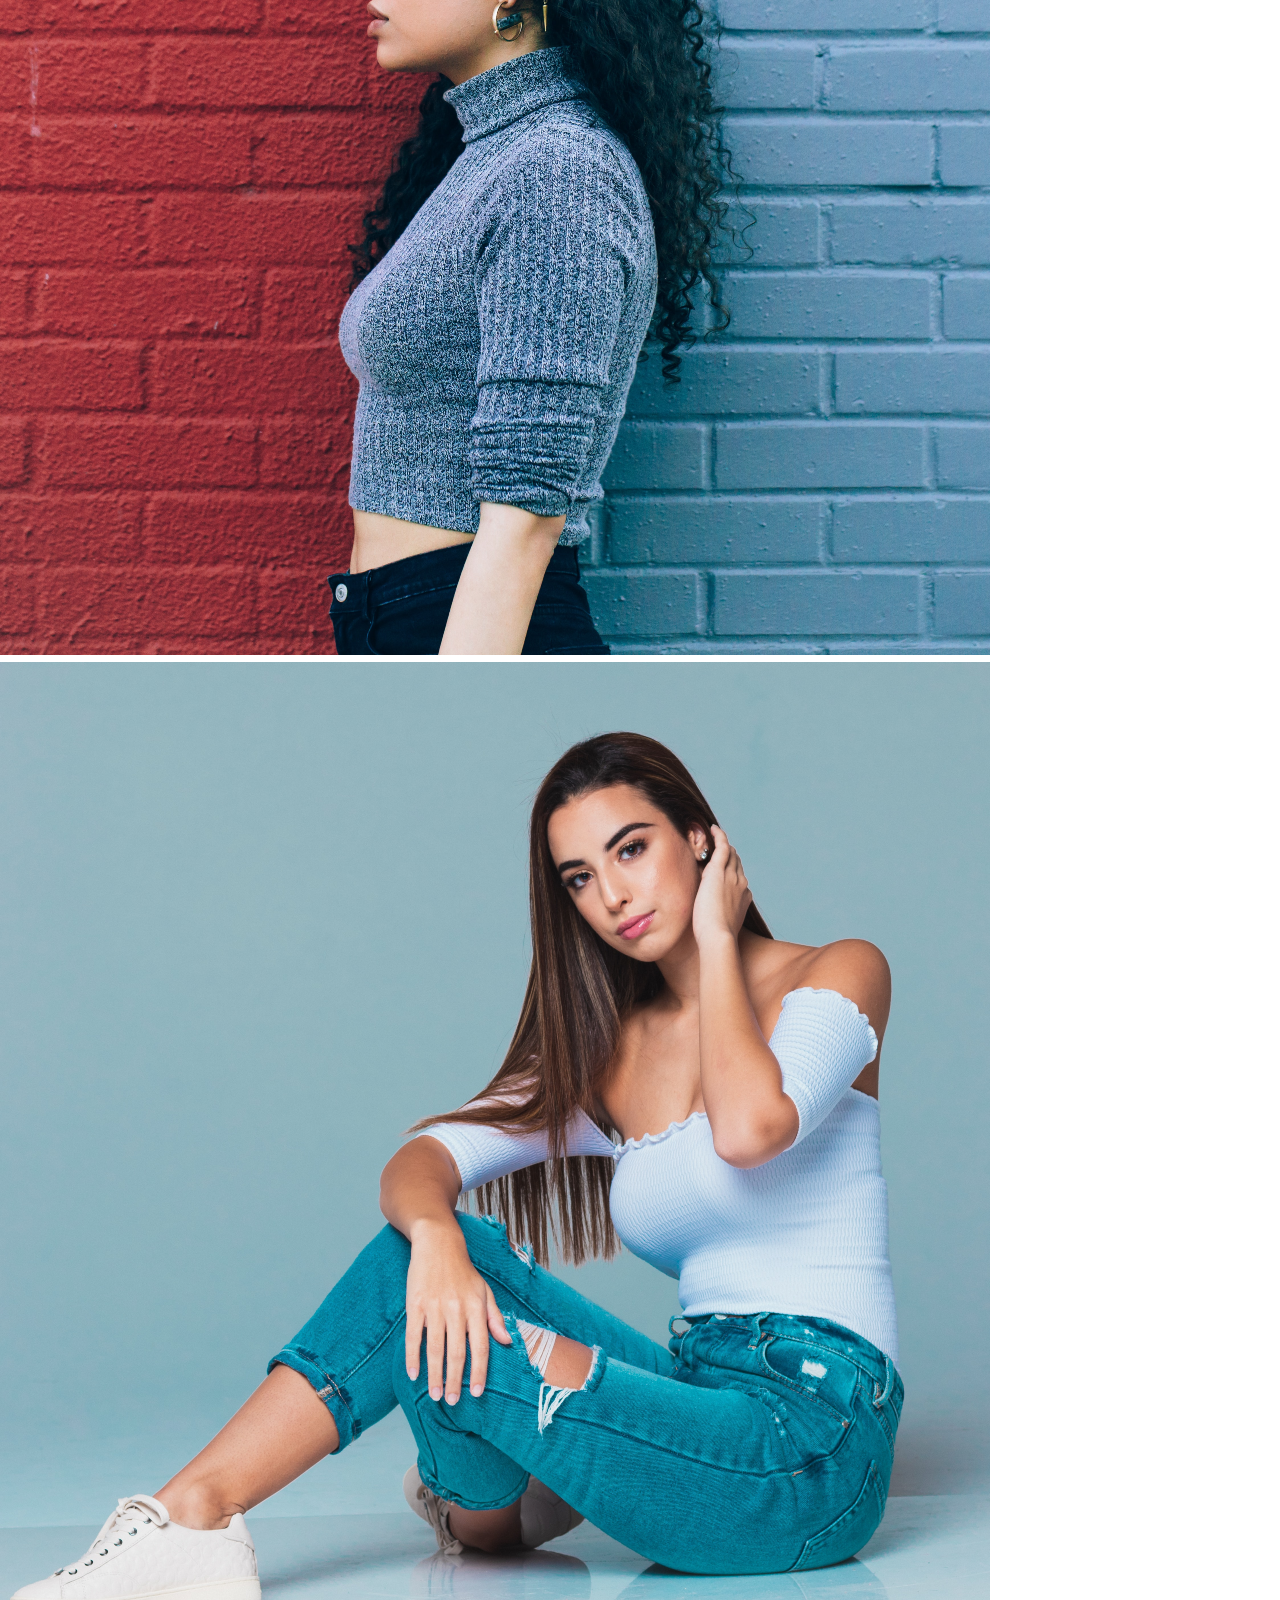
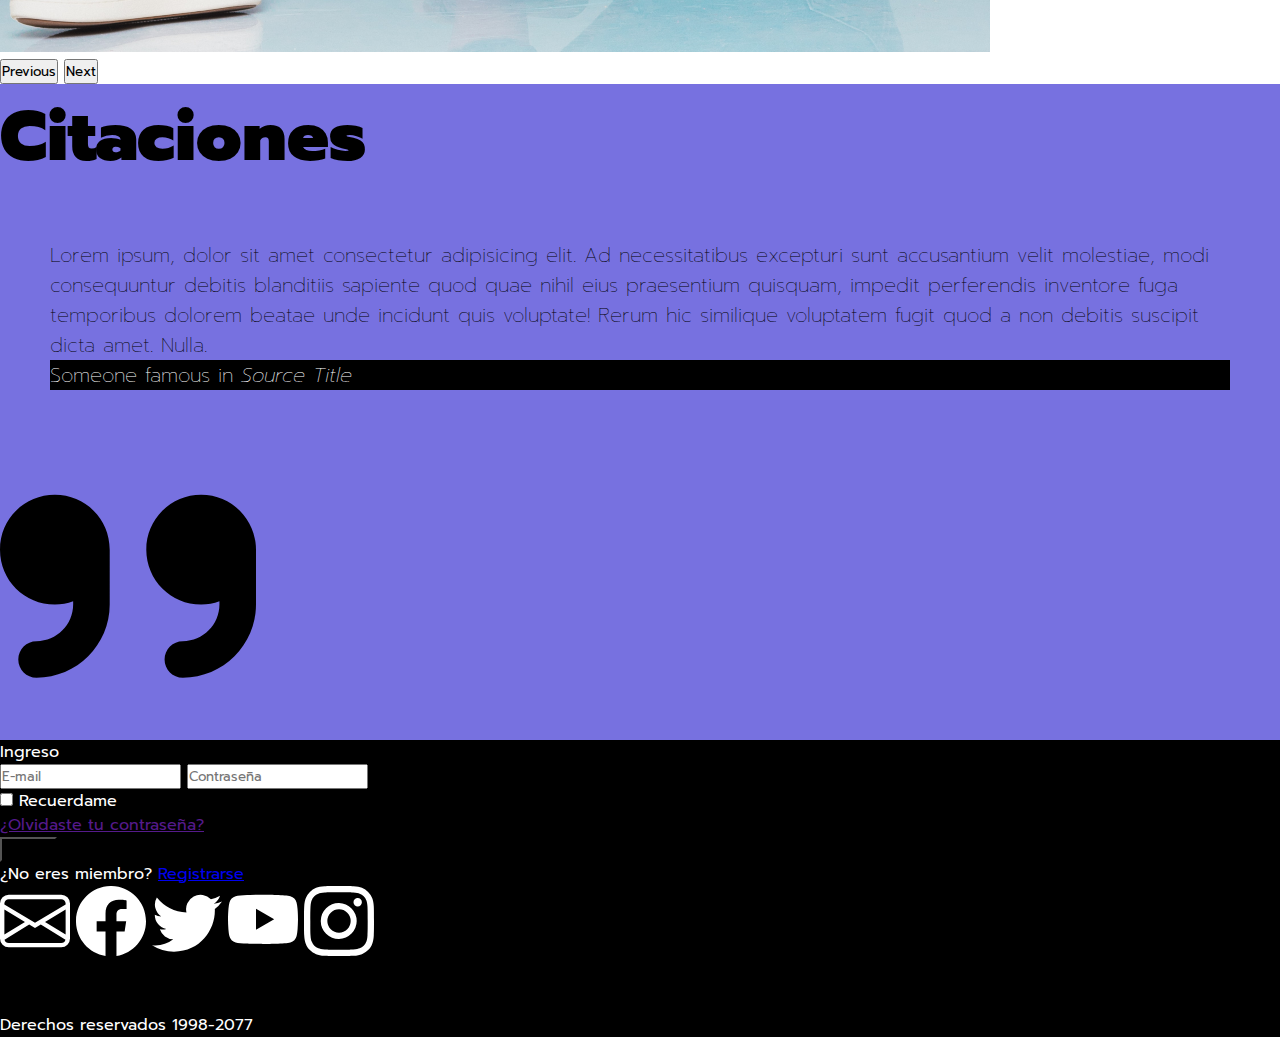
==== commit c5d8404f: "xd" ====
--- a/index.html
+++ b/index.html
@@ -20,7 +20,7 @@
 <body>
     <div class="container-fluid">
 <!-- Encabezado -->
-<header>
+<header class="headerIndex">
 
 <!-- Listas / Menu -->
 <div class="row">
@@ -116,31 +116,31 @@
     </div>
 </div>
 <div class="row">
-<div id="carouselExampleIndicators" class="carousel slide col-lg-6" data-ride="carousel">
-<ol class="carousel-indicators">
-    <li data-target="#carouselExampleIndicators" data-slide-to="0" class="active"></li>
-    <li data-target="#carouselExampleIndicators" data-slide-to="1"></li>
-    <li data-target="#carouselExampleIndicators" data-slide-to="2"></li>
-</ol>
-<div class="carousel-inner">
-    <div class="carousel-item active">
-    <img src="assets/img/citaciones.png" class="d-block w-100" alt="citaciones">
-    </div>
-    <div class="carousel-item">
-    <img src="assets/img/citaciones1.png" class="d-block w-100" alt="citaciones">
-    </div>
-    <div class="carousel-item">
-    <img src="assets/img/citaciones2.png" class="d-block w-100" alt="citaciones">
-    </div>
-</div>
-<button class="carousel-control-prev" type="button" data-target="#carouselExampleIndicators" data-slide="prev">
-    <span class="carousel-control-prev-icon" aria-hidden="true"></span>
-    <span class="sr-only">Previous</span>
-</button>
-<button class="carousel-control-next" type="button" data-target="#carouselExampleIndicators" data-slide="next">
-    <span class="carousel-control-next-icon" aria-hidden="true"></span>
-    <span class="sr-only">Next</span>
-</button>
+    <div id="carouselExampleIndicators" class="carousel slide col-lg-6 col-12" data-ride="carousel">
+        <ol class="carousel-indicators">
+            <li data-target="#carouselExampleIndicators" data-slide-to="0" class="active"></li>
+            <li data-target="#carouselExampleIndicators" data-slide-to="1"></li>
+            <li data-target="#carouselExampleIndicators" data-slide-to="2"></li>
+        </ol>
+    <div class="carousel-inner">
+        <div class="carousel-item active">
+            <img src="assets/img/citaciones.png" class="d-block w-100" alt="citaciones">
+        </div>
+        <div class="carousel-item">
+            <img src="assets/img/citaciones1.png" class="d-block w-100" alt="citaciones">
+        </div>
+        <div class="carousel-item">
+            <img src="assets/img/citaciones2.png" class="d-block w-100" alt="citaciones">
+        </div>
+    </div>
+                <button class="carousel-control-prev" type="button" data-target="#carouselExampleIndicators" data-slide="prev">
+                    <span class="carousel-control-prev-icon" aria-hidden="true"></span>
+                    <span class="sr-only">Previous</span>
+                </button>
+                <button class="carousel-control-next" type="button" data-target="#carouselExampleIndicators" data-slide="next">
+                    <span class="carousel-control-next-icon" aria-hidden="true"></span>
+                    <span class="sr-only">Next</span>
+                </button>
 </div>
         <div class="divCitaciones col-lg col-12 d-flex flex-column justify-content-center align-items-center">
         <div>
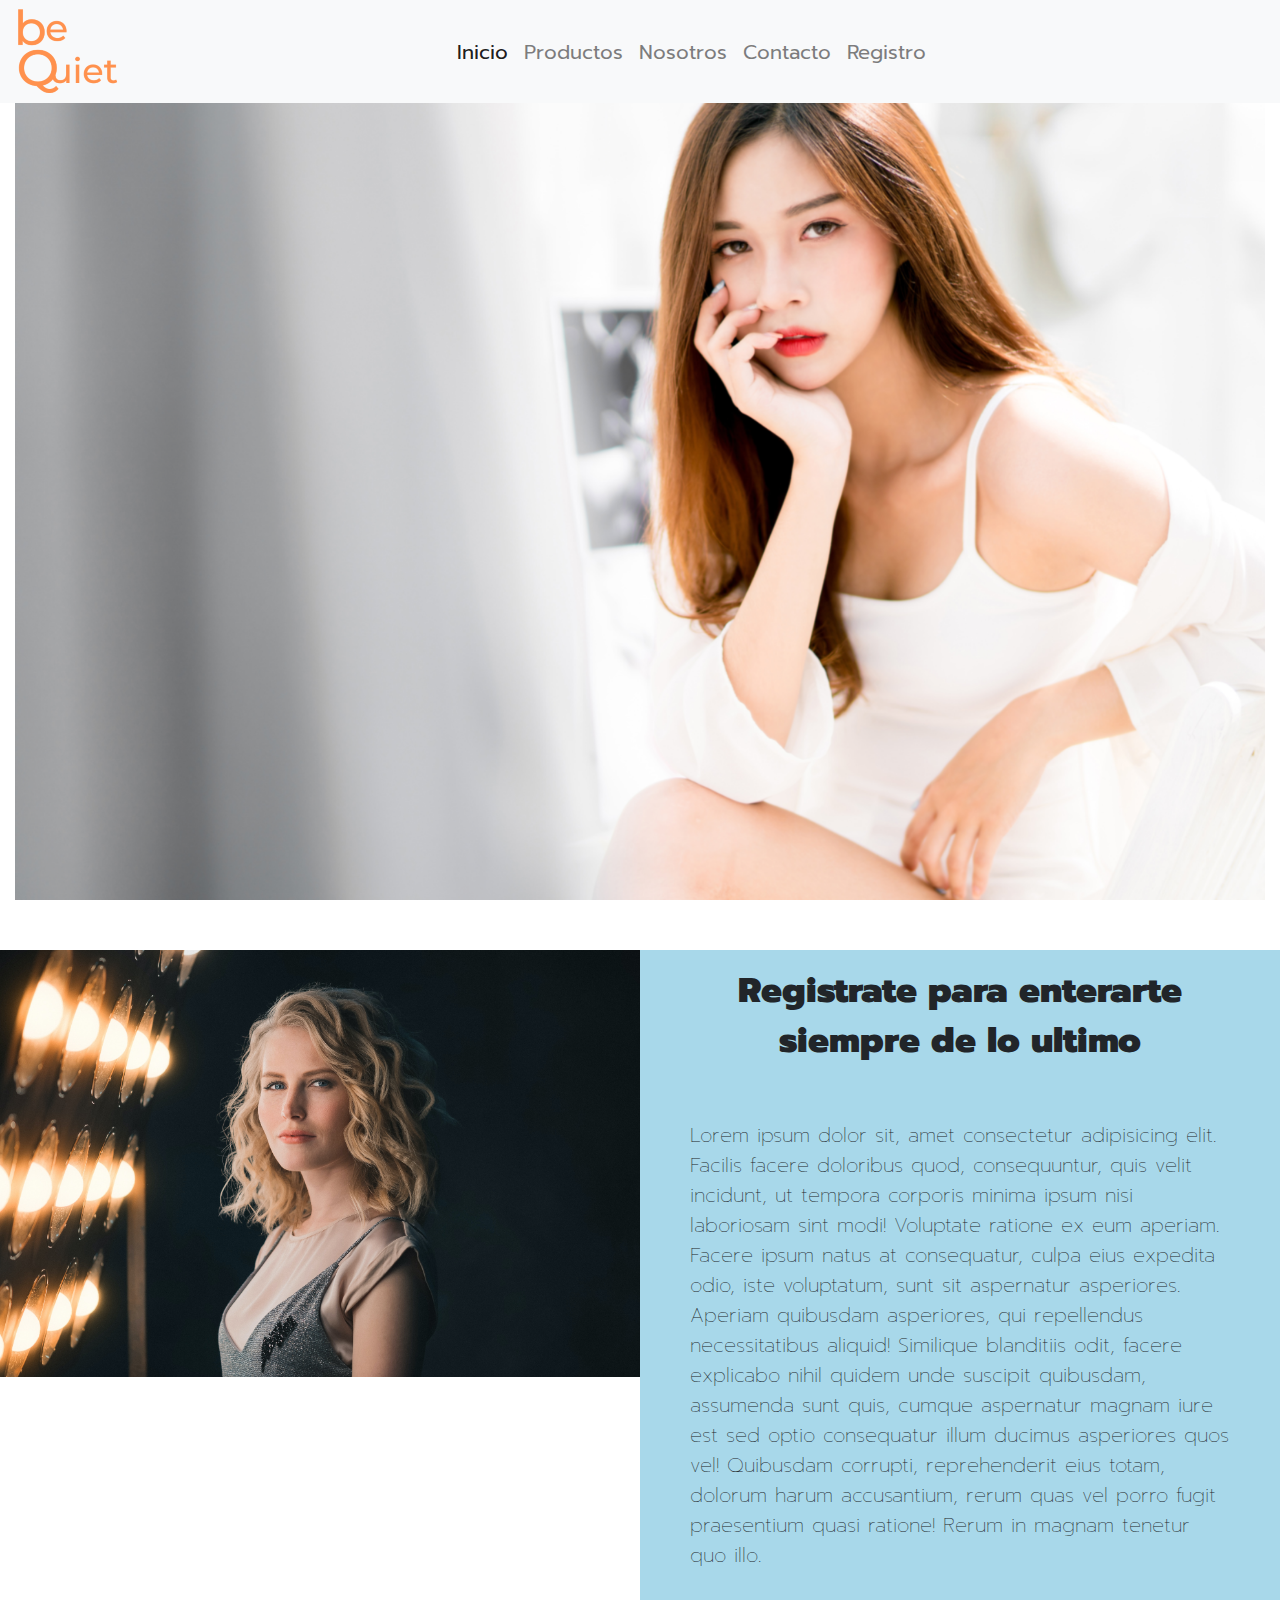
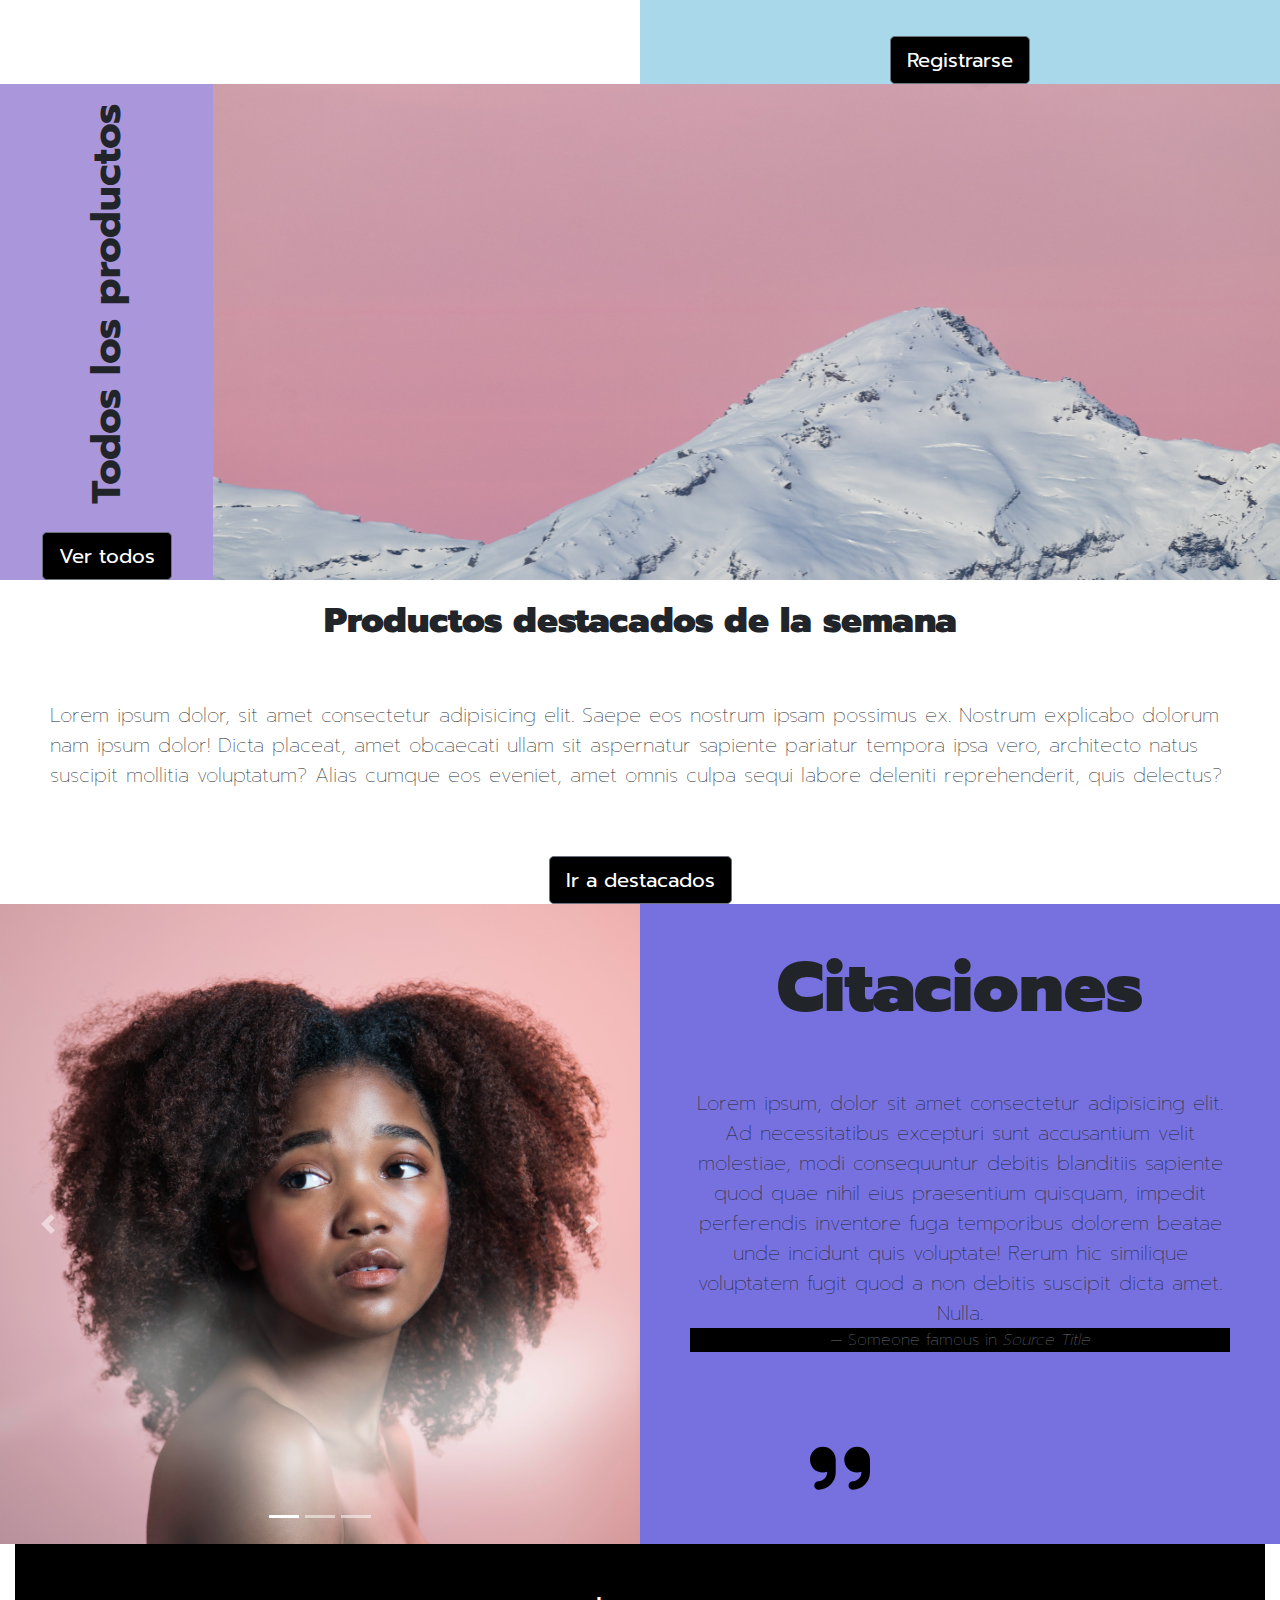
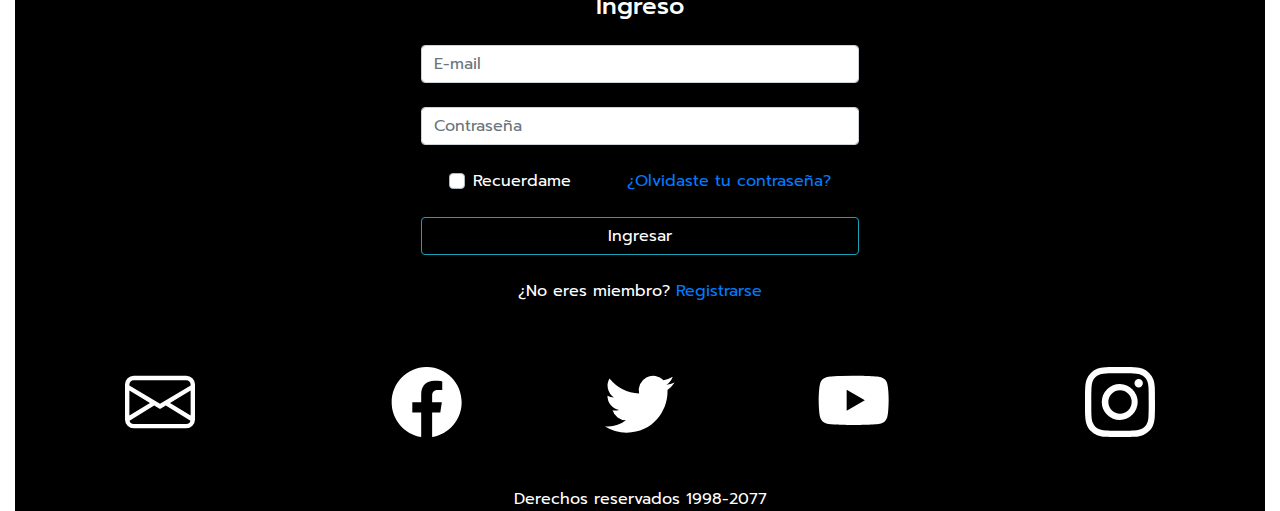
==== commit f0c25d43: "atenti con este paso porque puede salir muy mal o muy bien" ====
--- a/index.html
+++ b/index.html
@@ -12,7 +12,7 @@
     <link rel="preconnect" href="https://fonts.gstatic.com" crossorigin>
     <link href="https://fonts.googleapis.com/css2?family=Prompt:wght@300;500;700&display=swap" rel="stylesheet">
 <!-- Bootstrap -->
-    <link rel="stylesheet" href="https://cdn.jsdelivr.net/npm/bootstrap@4.6.1/dist/css/bootstrap.min.css" integrity="sha384-zCbKRCUGaJDkqS1kPbPd7TveP5iyJE0EjAuZQTgFLD2ylzuqKfdKlfG/eSrtxUkn" crossorigin="anonymous">
+    <link rel="stylesheet" href="css/bootstrap/bootstrap.css">
 <!-- CSS -->
     <link rel="stylesheet" href="css/estilos.css">
 </head>
@@ -32,17 +32,28 @@
         <div class="collapse navbar-collapse" id="navbarNavAltMarkup">
             <ul class="navbar-nav  mx-auto">
                 <li>
-                    <a class="nav-link active" href="#">Inicio <span class="index.html"></span></a>
-                </li>
-                <li>
-                    <a class="nav-link" href="views/productos.html">Productos</a>
-                </li>
-                <li>
-                    <a class="nav-link" href="views/nosotros.html">Nosotros</a>
-                </li>
-                    <a class="nav-link" href="views/contacto.html">Contacto</a>
-                <li>
-                    <a class="nav-link" href="views/registro.html">Registro</a>
+                    <a class="nav-link active" href="#">
+                        Inicio
+                            <span class="index.html">
+                            </span>
+                    </a>
+                </li>
+                <li>
+                    <a class="nav-link" href="views/productos.html">
+                        Productos</a>
+                </li>
+                <li>
+                    <a class="nav-link" href="views/nosotros.html">
+                        Nosotros
+                    </a>
+                </li>
+                    <a class="nav-link" href="views/contacto.html">
+                        Contacto
+                    </a>
+                <li>
+                    <a class="nav-link" href="views/registro.html">
+                        Registro
+                    </a>
                 </li>
             </ul>
         </div>
--- a/css/estilos.css
+++ b/css/estilos.css
@@ -19,6 +19,7 @@
     background-position: center;
     background-repeat: no-repeat;
     background-size: cover;;
+    padding: 0px;
 }
 
 /* Div colors */
@@ -45,7 +46,7 @@
 
 /* Imgs */
 .imgRegistro {
-    padding: 0px 0px 0px 15px;
+    padding: 0px;
     margin: 0px;
 }
 
@@ -130,6 +131,7 @@
 .bgDiv__text {
     font-size: 60px;
     font-weight: 500;
+    padding: 20px;
 }
 
 /* Footer */
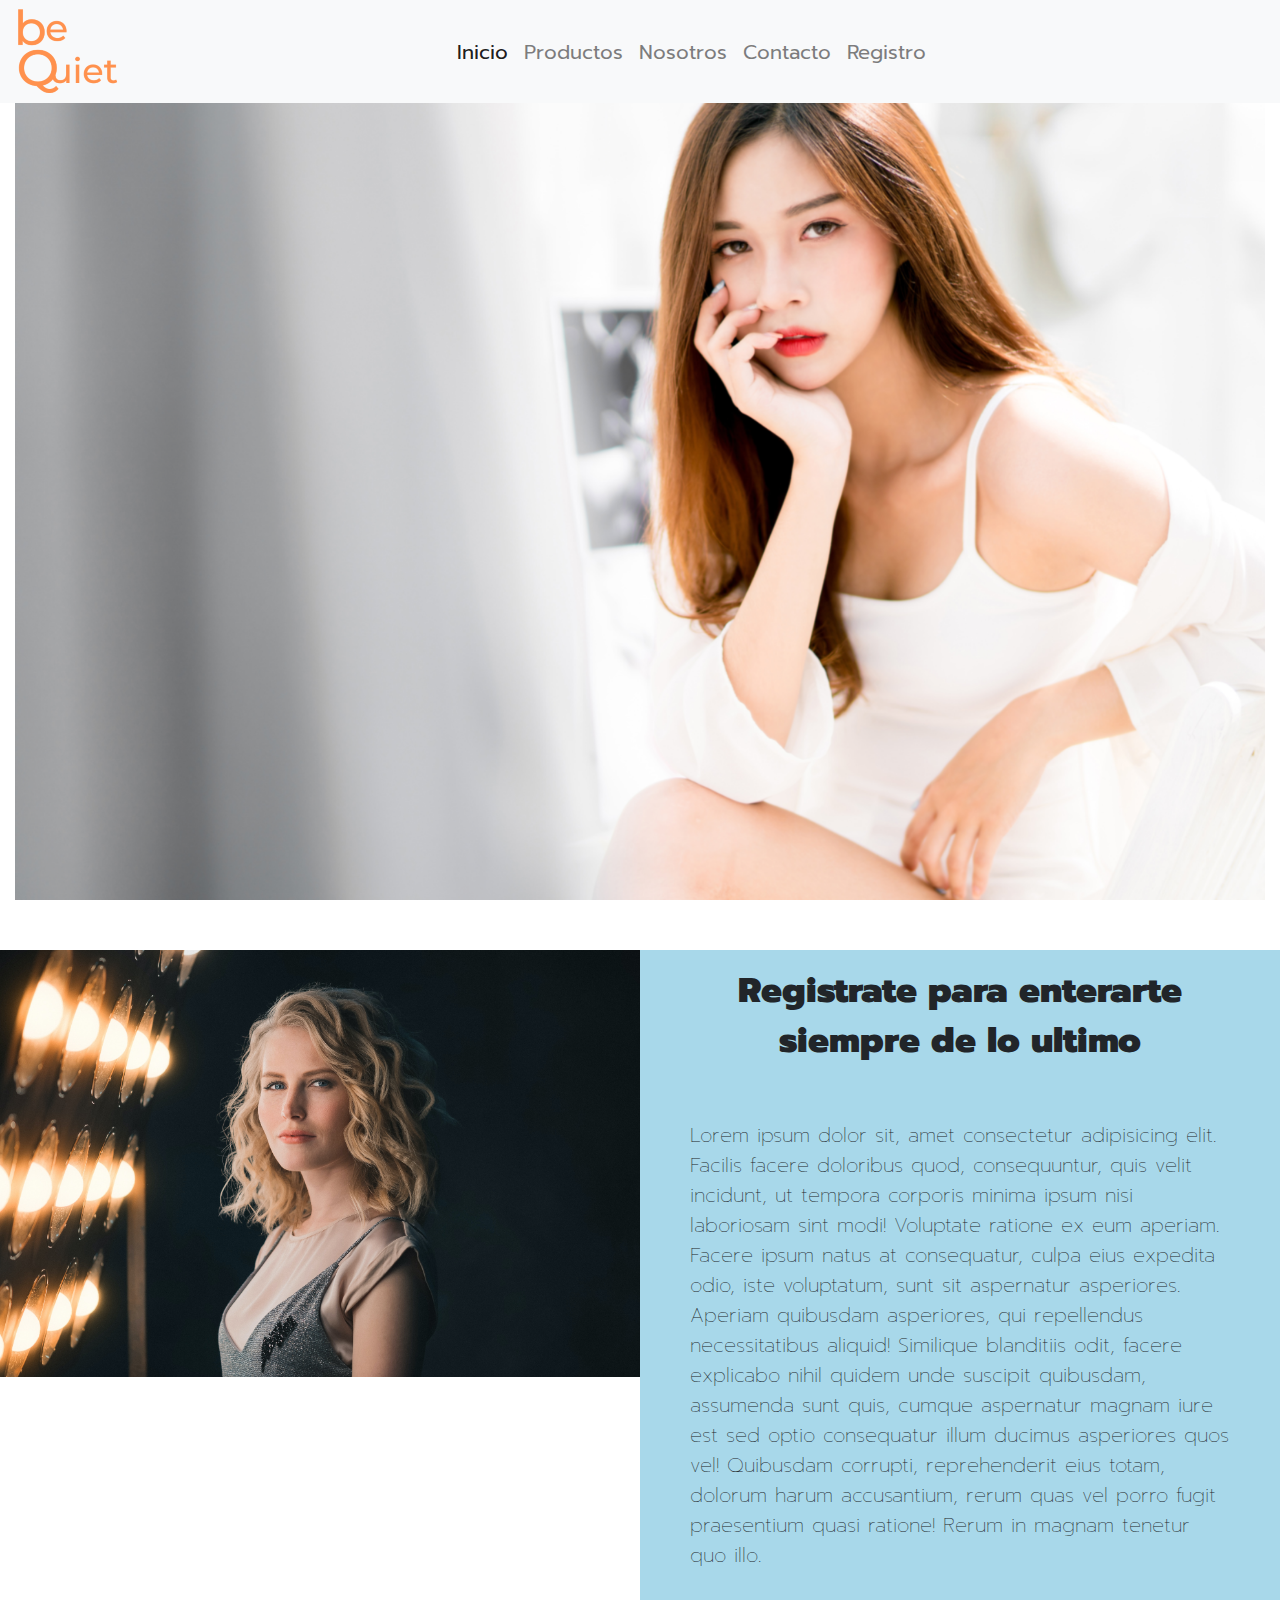
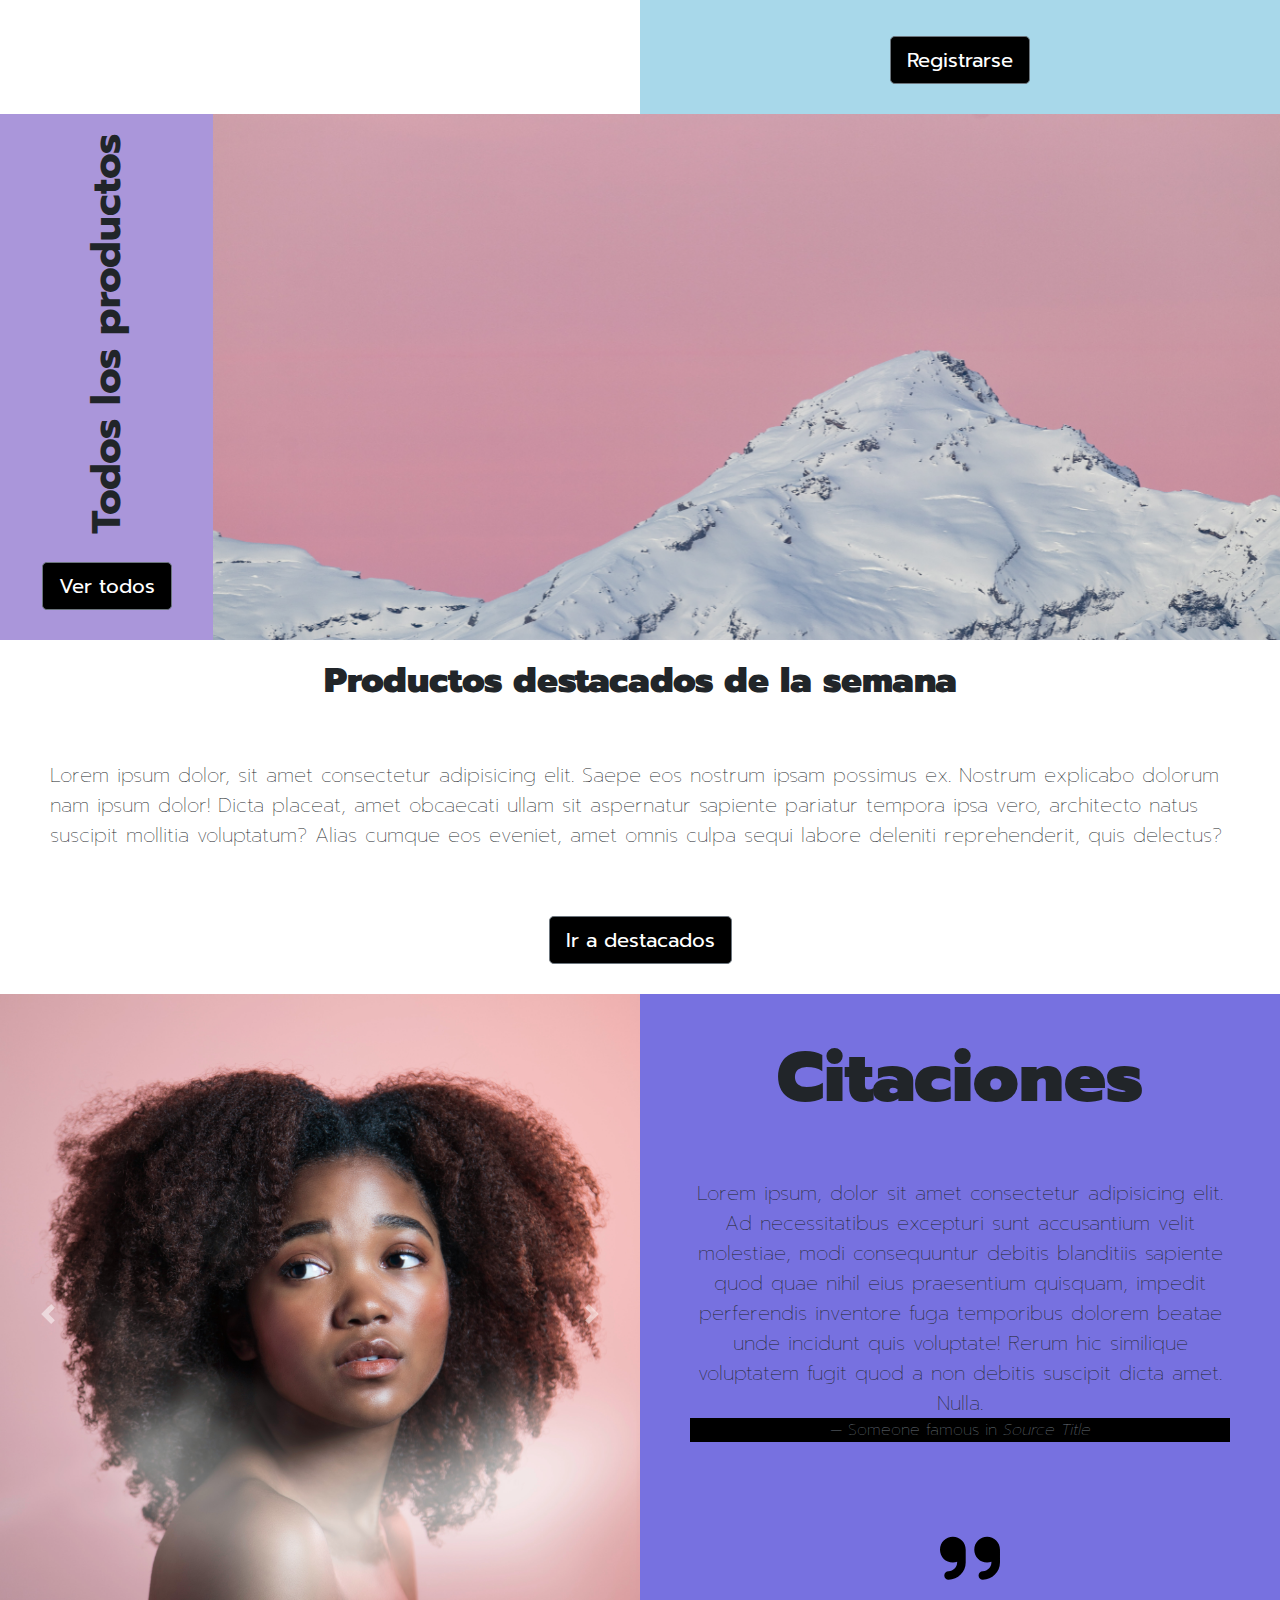
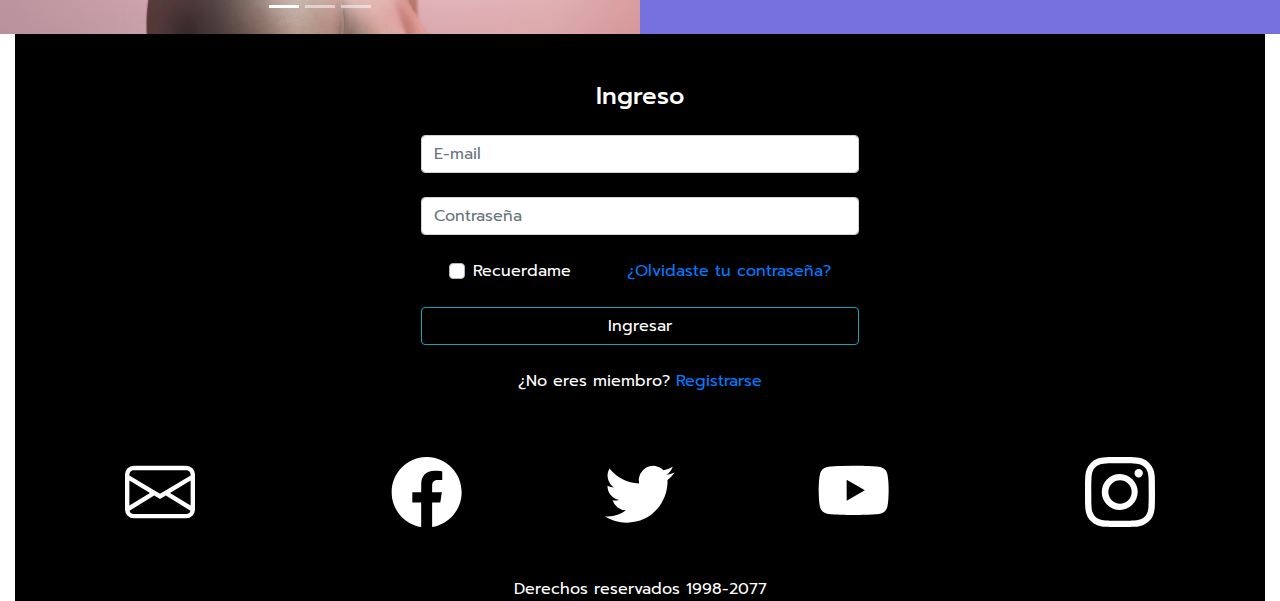
==== commit 1ea71d38: "parece que va quedando mejor" ====
--- a/index.html
+++ b/index.html
@@ -84,7 +84,7 @@
                 <p class="info__texto">Lorem ipsum dolor sit, amet consectetur adipisicing elit. Facilis facere doloribus quod, consequuntur, quis velit incidunt, ut tempora corporis minima ipsum nisi laboriosam sint modi! Voluptate ratione ex eum aperiam. Facere ipsum natus at consequatur, culpa eius expedita odio, iste voluptatum, sunt sit aspernatur asperiores. Aperiam quibusdam asperiores, qui repellendus necessitatibus aliquid! Similique blanditiis odit, facere explicabo nihil quidem unde suscipit quibusdam, assumenda sunt quis, cumque aspernatur magnam iure est sed optio consequatur illum ducimus asperiores quos vel! Quibusdam corrupti, reprehenderit eius totam, dolorum harum accusantium, rerum quas vel porro fugit praesentium quasi ratione! Rerum in magnam tenetur quo illo.
                 </p>
         </div>
-        <div>
+        <div class="botones">
             <a ref="views/registro.html">
                 <button type="button" class="btn btn-secondary btn-lg">Registrarse</button>
             </a>
@@ -99,7 +99,7 @@
             Todos los productos
         </h2>
     </div>
-    <div>
+    <div class="botones">
         <a href="">
             <button type="button" class="btn btn-secondary btn-lg">Ver todos</button>
         </a>
@@ -119,7 +119,7 @@
             <p class="destacados__texto">Lorem ipsum dolor, sit amet consectetur adipisicing elit. Saepe eos nostrum ipsam possimus ex. Nostrum explicabo dolorum nam ipsum dolor! Dicta placeat, amet obcaecati ullam sit aspernatur sapiente pariatur tempora ipsa vero, architecto natus suscipit mollitia voluptatum? Alias cumque eos eveniet, amet omnis culpa sequi labore deleniti reprehenderit, quis delectus?
             </p>
     </div>
-    <div class="prueba">
+    <div class="botones">
                 <a href="#">
                     <button type="button" class="btn btn-secondary btn-lg">Ir a destacados</button>
                 </a>
--- a/css/estilos.css
+++ b/css/estilos.css
@@ -9,6 +9,8 @@
 
 .iconCitaciones {
     width: 20%;
+    position: relative;
+    left: 130px;
 }
 
 /* Background */
@@ -45,21 +47,6 @@
 }
 
 /* Imgs */
-.imgRegistro {
-    padding: 0px;
-    margin: 0px;
-}
-
-.imgTodos {
-    padding: 0px;
-    margin: 0px;
-}
-
-.imgCitaciones {
-    padding: 0px;
-    margin: 0px;
-}
-
 .img__todas {
     padding: 50px
 }
@@ -144,10 +131,9 @@
 
 .linea {
     background-color: black;
-    height: 50px;
+    height: 25%;
 }
 
-
-
-
-
+.botones {
+    padding-bottom: 30px;
+}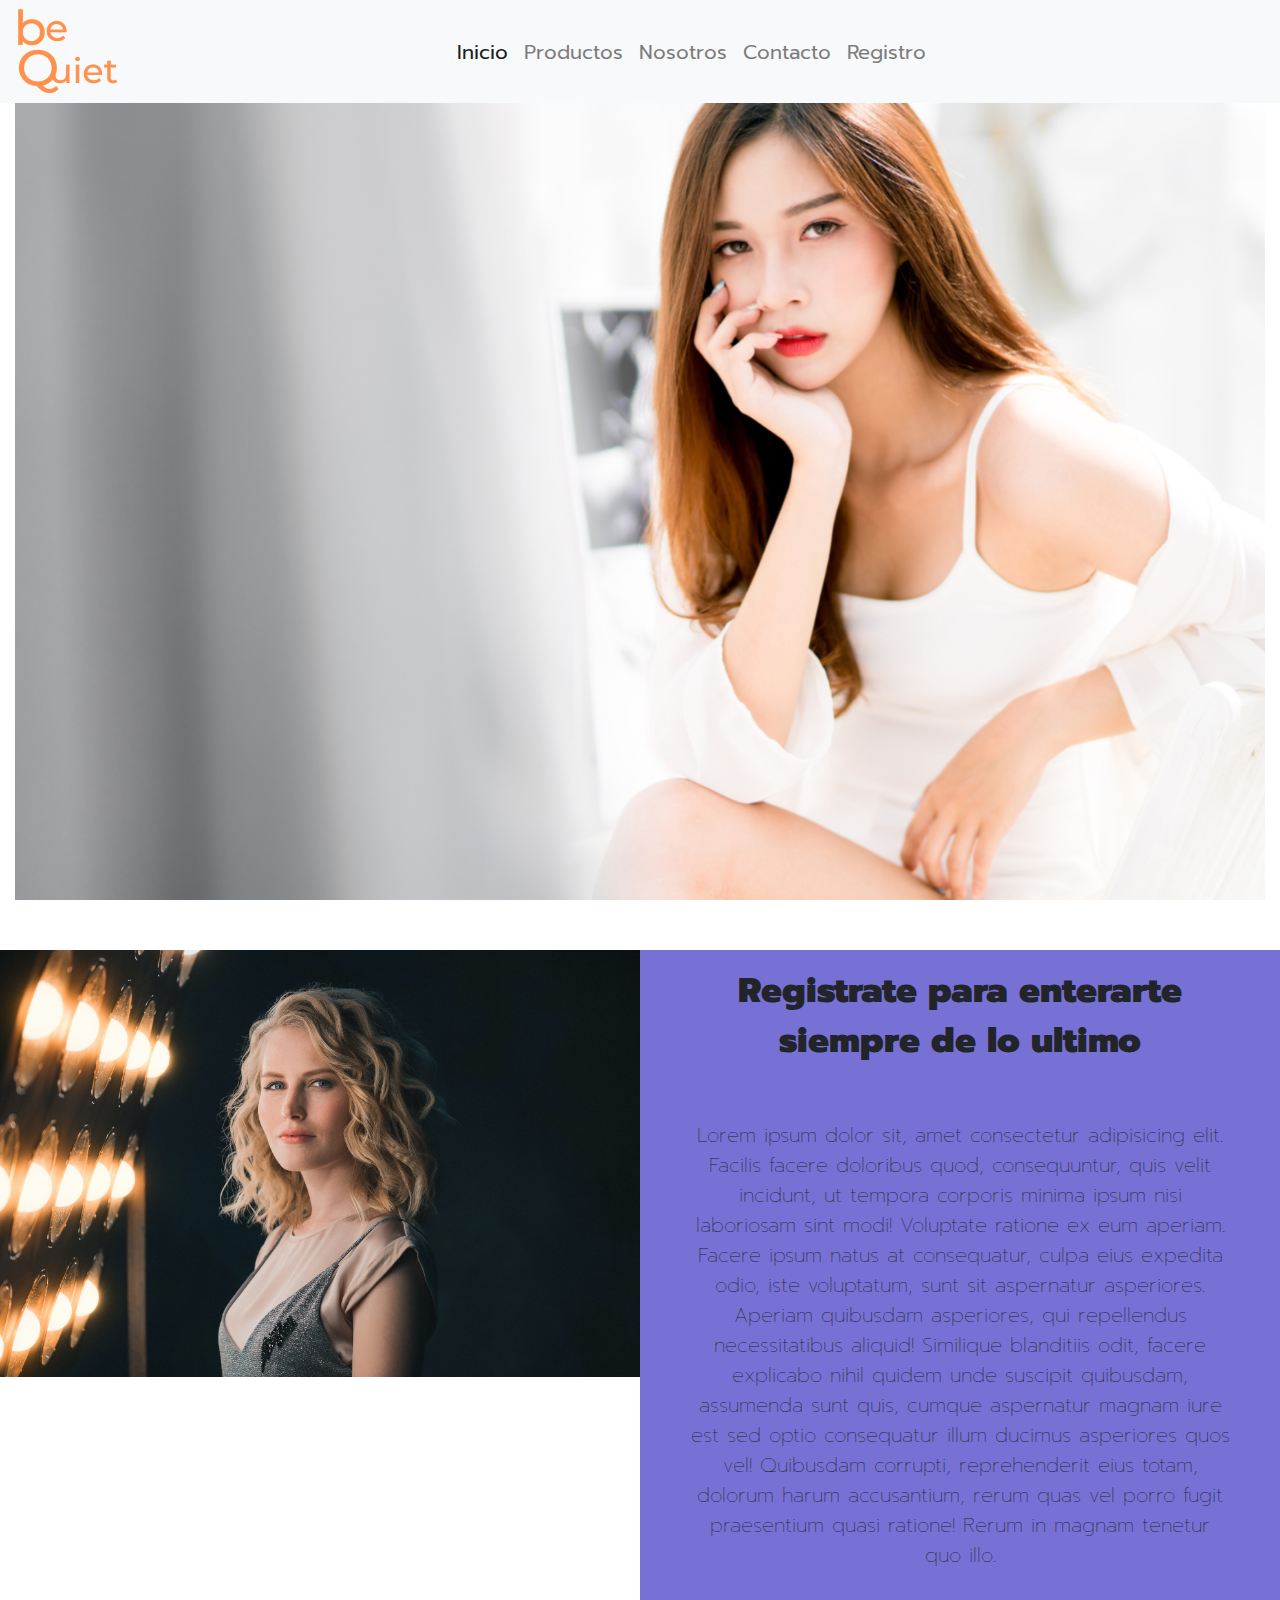
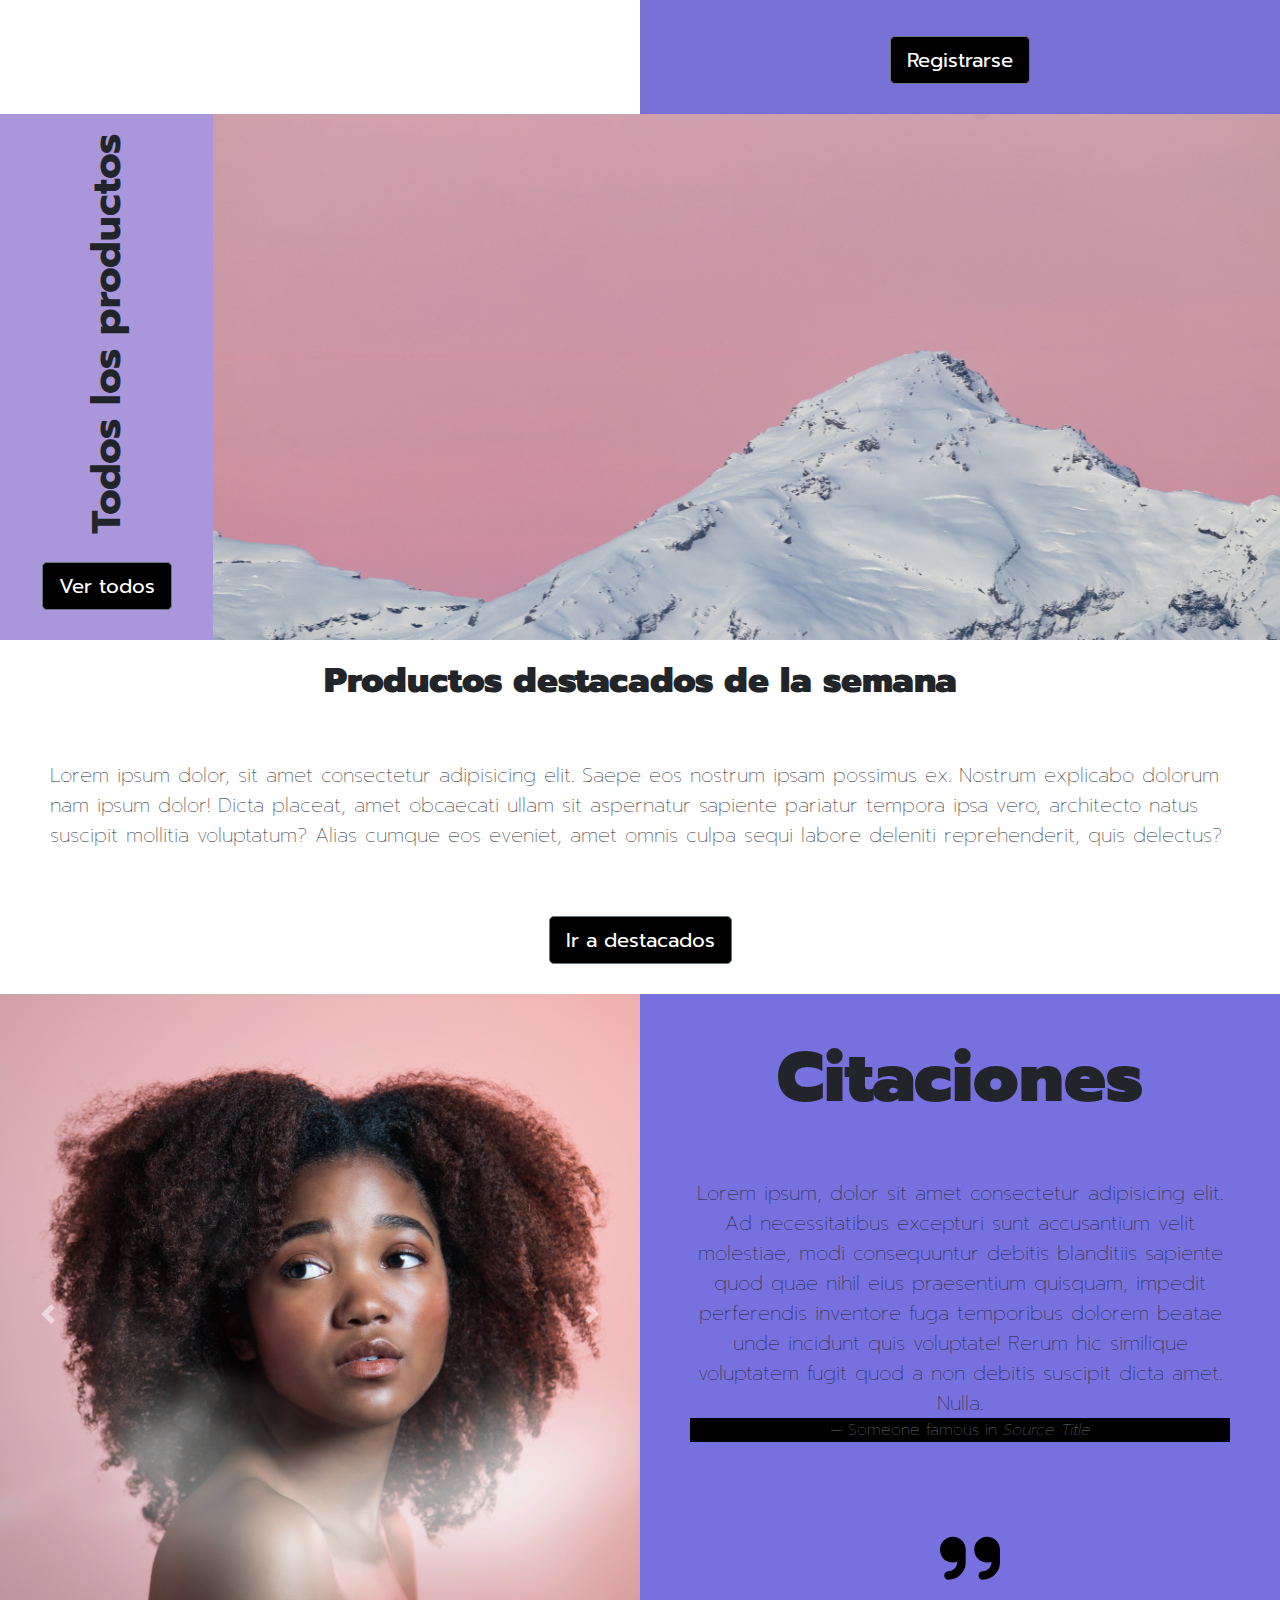
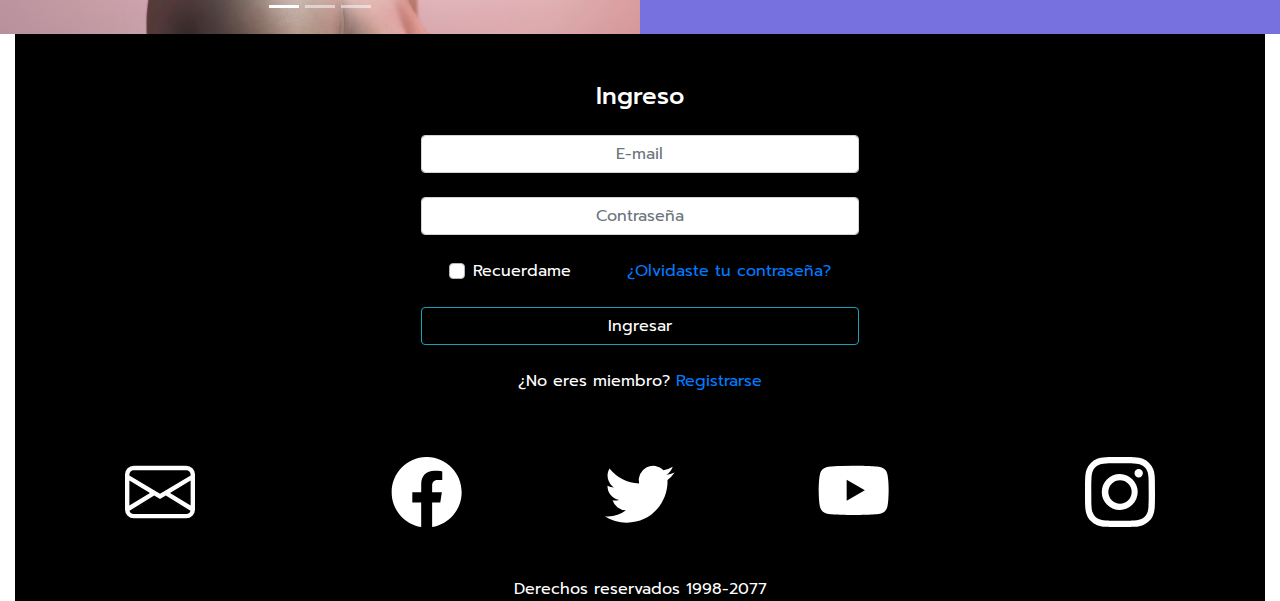
==== commit 989bc106: "espaciando el code y arreglando linkeos" ====
--- a/index.html
+++ b/index.html
@@ -19,51 +19,49 @@
 
 <body>
     <div class="container-fluid">
+
 <!-- Encabezado -->
 <header class="headerIndex">
-
 <!-- Listas / Menu -->
-<div class="row">
-    <nav class="navbar navbar-expand-lg navbar-light bg-light col-lg-12">
-        <img class="Imglogo" src="assets/img/logo.png" alt="logo">
-            <button class="navbar-toggler" type="button" data-toggle="collapse" data-target="#navbarNavAltMarkup" aria-controls="navbarNavAltMarkup" aria-expanded="false" aria-label="Toggle navigation">
-                <span class="navbar-toggler-icon"></span>
-            </button>
-        <div class="collapse navbar-collapse" id="navbarNavAltMarkup">
-            <ul class="navbar-nav  mx-auto">
-                <li>
-                    <a class="nav-link active" href="#">
-                        Inicio
-                            <span class="index.html">
-                            </span>
-                    </a>
-                </li>
-                <li>
-                    <a class="nav-link" href="views/productos.html">
-                        Productos</a>
-                </li>
-                <li>
-                    <a class="nav-link" href="views/nosotros.html">
-                        Nosotros
-                    </a>
-                </li>
-                    <a class="nav-link" href="views/contacto.html">
-                        Contacto
-                    </a>
-                <li>
-                    <a class="nav-link" href="views/registro.html">
-                        Registro
-                    </a>
-                </li>
-            </ul>
-        </div>
-    </nav>
-</div>
-
+    <div class="row">
+        <nav class="navbar navbar-expand-lg navbar-light bg-light col-lg-12">
+            <img class="Imglogo" src="assets/img/logo.png" alt="logo">
+                <button class="navbar-toggler" type="button" data-toggle="collapse" data-target="#navbarNavAltMarkup" aria-controls="navbarNavAltMarkup" aria-expanded="false" aria-label="Toggle navigation">
+                    <span class="navbar-toggler-icon"></span>
+                </button>
+            <div class="collapse navbar-collapse" id="navbarNavAltMarkup">
+                <ul class="navbar-nav  mx-auto">
+                    <li>
+                        <a class="nav-link active" href="#">
+                            Inicio
+                                <span class="index.html">
+                                </span>
+                        </a>
+                    </li>
+                    <li>
+                        <a class="nav-link" href="views/productos.html">
+                            Productos</a>
+                    </li>
+                    <li>
+                        <a class="nav-link" href="views/nosotros.html">
+                            Nosotros
+                        </a>
+                    </li>
+                        <a class="nav-link" href="views/contacto.html">
+                            Contacto
+                        </a>
+                    <li>
+                        <a class="nav-link" href="views/registro.html">
+                            Registro
+                        </a>
+                    </li>
+                </ul>
+            </div>
+        </nav>
+    </div>
 </header>
 
-
-<!-- Contenido -->
+<!-- Registrate para enterarte siempre de lo ultimo -->
 <main>
     <div class="row">
         <div class="imgRegistro col-lg col-12">
@@ -85,133 +83,148 @@
                 </p>
         </div>
         <div class="botones">
-            <a ref="views/registro.html">
-                <button type="button" class="btn btn-secondary btn-lg">Registrarse</button>
+            <a href="views/registro.html">
+                <button type="button" class="btn btn-secondary btn-lg">
+                    Registrarse
+                </button>
             </a>
         </div>
         </div>
     </div>
 
-<div class="row">
-    <div class="divVT col-lg-2 col-12 d-flex flex-column justify-content-center align-items-center">
-    <div>
-        <h2 class="info__tituloVT">
-            Todos los productos
-        </h2>
-    </div>
-    <div class="botones">
-        <a href="">
-            <button type="button" class="btn btn-secondary btn-lg">Ver todos</button>
-        </a>
-    </div>
-    </div>
-
-    <div class="imgTodos col-lg-10 col-12 d-flex flex-row justify-content-end">
-        <img class="img-fluid" src="assets/img/publiHori1.png" alt="publicidad">
-    </div>
-    <div class="col-lg-12 col-12 d-flex flex-column justify-content-f align-items-center">
-    <div>
-        <h2 class="destacados__titulo">
-            Productos destacados de la semana
-        </h2>
-    </div>
-    <div>
-            <p class="destacados__texto">Lorem ipsum dolor, sit amet consectetur adipisicing elit. Saepe eos nostrum ipsam possimus ex. Nostrum explicabo dolorum nam ipsum dolor! Dicta placeat, amet obcaecati ullam sit aspernatur sapiente pariatur tempora ipsa vero, architecto natus suscipit mollitia voluptatum? Alias cumque eos eveniet, amet omnis culpa sequi labore deleniti reprehenderit, quis delectus?
-            </p>
-    </div>
-    <div class="botones">
-                <a href="#">
-                    <button type="button" class="btn btn-secondary btn-lg">Ir a destacados</button>
+<!-- Todos los productos -->
+    <div class="row">
+        <div class="divVT col-lg-2 col-12 d-flex flex-column justify-content-center align-items-center">
+            <div>
+                <h2 class="info__tituloVT">
+                    Todos los productos
+                </h2>
+            </div>
+            <div class="botones">
+                <a href="views/productos.html#pTodos">
+                    <button type="button" class="btn btn-secondary btn-lg">
+                        Ver todos
+                    </button>
                 </a>
-    </div>
-    </div>
-</div>
-<div class="row">
-    <div id="carouselExampleIndicators" class="carousel slide col-lg-6 col-12" data-ride="carousel">
-        <ol class="carousel-indicators">
-            <li data-target="#carouselExampleIndicators" data-slide-to="0" class="active"></li>
-            <li data-target="#carouselExampleIndicators" data-slide-to="1"></li>
-            <li data-target="#carouselExampleIndicators" data-slide-to="2"></li>
-        </ol>
-    <div class="carousel-inner">
-        <div class="carousel-item active">
-            <img src="assets/img/citaciones.png" class="d-block w-100" alt="citaciones">
-        </div>
-        <div class="carousel-item">
-            <img src="assets/img/citaciones1.png" class="d-block w-100" alt="citaciones">
-        </div>
-        <div class="carousel-item">
-            <img src="assets/img/citaciones2.png" class="d-block w-100" alt="citaciones">
-        </div>
-    </div>
-                <button class="carousel-control-prev" type="button" data-target="#carouselExampleIndicators" data-slide="prev">
-                    <span class="carousel-control-prev-icon" aria-hidden="true"></span>
-                    <span class="sr-only">Previous</span>
-                </button>
-                <button class="carousel-control-next" type="button" data-target="#carouselExampleIndicators" data-slide="next">
-                    <span class="carousel-control-next-icon" aria-hidden="true"></span>
-                    <span class="sr-only">Next</span>
-                </button>
-</div>
+            </div>
+        </div>
+
+<!-- Productos destacados de la semana -->
+        <div class="imgTodos col-lg-10 col-12 d-flex flex-row justify-content-end">
+            <img class="img-fluid" src="assets/img/publiHori1.png" alt="publicidad">
+        </div>
+        <div class="col-lg-12 col-12 d-flex flex-column justify-content-f align-items-center">
+            <div>
+                <h2 class="destacados__titulo">
+                    Productos destacados de la semana
+                </h2>
+            </div>
+            <div>
+                    <p class="destacados__texto">
+                        Lorem ipsum dolor, sit amet consectetur adipisicing elit. Saepe eos nostrum ipsam possimus ex. Nostrum explicabo dolorum nam ipsum dolor! Dicta placeat, amet obcaecati ullam sit aspernatur sapiente pariatur tempora ipsa vero, architecto natus suscipit mollitia voluptatum? Alias cumque eos eveniet, amet omnis culpa sequi labore deleniti reprehenderit, quis delectus?
+                    </p>
+            </div>
+            <div class="botones">
+                        <a href="views/productos.html#pDestacados">
+                            <button type="button" class="btn btn-secondary btn-lg">
+                                Ir a destacados
+                            </button>
+                        </a>
+            </div>
+        </div>
+    </div>
+
+<!-- Citaciones -->
+    <div class="row">
+        <div id="carouselExampleIndicators" class="carousel slide col-lg-6 col-12" data-ride="carousel">
+            <ol class="carousel-indicators">
+                <li data-target="#carouselExampleIndicators" data-slide-to="0" class="active"></li>
+                <li data-target="#carouselExampleIndicators" data-slide-to="1"></li>
+                <li data-target="#carouselExampleIndicators" data-slide-to="2"></li>
+            </ol>
+        <div class="carousel-inner">
+            <div class="carousel-item active">
+                <img src="assets/img/citaciones.png" class="d-block w-100" alt="citaciones">
+            </div>
+            <div class="carousel-item">
+                <img src="assets/img/citaciones1.png" class="d-block w-100" alt="citaciones">
+            </div>
+            <div class="carousel-item">
+                <img src="assets/img/citaciones2.png" class="d-block w-100" alt="citaciones">
+            </div>
+        </div>
+                        <button class="carousel-control-prev" type="button" data-target="#carouselExampleIndicators" data-slide="prev">
+                            <span class="carousel-control-prev-icon" aria-hidden="true"></span>
+                            <span class="sr-only">Previous</span>
+                        </button>
+                        <button class="carousel-control-next" type="button" data-target="#carouselExampleIndicators" data-slide="next">
+                            <span class="carousel-control-next-icon" aria-hidden="true"></span>
+                            <span class="sr-only">Next</span>
+                        </button>
+        </div>
         <div class="divCitaciones col-lg col-12 d-flex flex-column justify-content-center align-items-center">
-        <div>
-            <h2 class="titulo__citaciones">
-                Citaciones
-            </h2>
-        </div>
-            <blockquote class="texto__citaciones blockquote text-center">
-                <p class="mb-0">Lorem ipsum, dolor sit amet consectetur adipisicing elit. Ad necessitatibus excepturi sunt accusantium velit molestiae, modi consequuntur debitis blanditiis sapiente quod quae nihil eius praesentium quisquam, impedit perferendis inventore fuga temporibus dolorem beatae unde incidunt quis voluptate! Rerum hic similique voluptatem fugit quod a non debitis suscipit dicta amet. Nulla.
-                </p>
-                <footer class="blockquote-footer mb-3">Someone famous in <cite title="Source Title">Source Title</cite></footer>
-            </blockquote>
-        <div>
+            <div>
+                <h2 class="titulo__citaciones">
+                    Citaciones
+                </h2>
+            </div>
+                <blockquote class="texto__citaciones blockquote text-center">
+                    <p class="mb-0">
+                        Lorem ipsum, dolor sit amet consectetur adipisicing elit. Ad necessitatibus excepturi sunt accusantium velit molestiae, modi consequuntur debitis blanditiis sapiente quod quae nihil eius praesentium quisquam, impedit perferendis inventore fuga temporibus dolorem beatae unde incidunt quis voluptate! Rerum hic similique voluptatem fugit quod a non debitis suscipit dicta amet. Nulla.
+                    </p>
+                    <footer class="blockquote-footer mb-3">Someone famous in <cite title="Source Title">Source Title</cite></footer>
+                </blockquote>
+            <div>
                 <svg class="iconCitaciones" xmlns="http://www.w3.org/2000/svg" viewBox="0 0 448 512">
                     <path d="M96 96C42.98 96 0 138.1 0 192s42.98 96 96 96c11.28 0 21.95-2.305 32-5.879V288c0 35.3-28.7 64-64 64c-17.67 0-32 14.33-32 32s14.33 32 32 32c70.58 0 128-57.42 128-128V192C192 138.1 149 96 96 96zM448 192c0-53.02-42.98-96-96-96s-96 42.98-96 96s42.98 96 96 96c11.28 0 21.95-2.305 32-5.879V288c0 35.3-28.7 64-64 64c-17.67 0-32 14.33-32 32s14.33 32 32 32c70.58 0 128-57.42 128-128V192z"/>
                 </svg>
-        </div>
-    </div>
-</div>
+            </div>
+        </div>
+    </div>
 </main>
 
 
 <!-- Footer -->
 <footer>
-    <!-- Formulario ingreso -->
-        <div class="row d-flex justify-content-center">
-    <!-- Default form login -->
-            <form class="col-lg-5 col-10s text-center p-5" action="#!">
-                    <p class="h4 mb-4">
-                        Ingreso
-                    </p>
-    <!-- Email -->
-                <input type="email" id="defaultLoginFormEmail" class="form-control mb-4" placeholder="E-mail">
-    <!-- Password -->
-                <input type="password" id="defaultLoginFormPassword" class="form-control mb-4" placeholder="Contraseña">
+<!-- Formulario ingreso -->
+    <div class="row d-flex justify-content-center">
+<!-- Default form login -->
+        <form class="col-lg-5 col-10s text-center p-5" action="#!">
+            <p class="h4 mb-4">
+                Ingreso
+            </p>
+<!-- Email -->
+                    <input type="email" id="defaultLoginFormEmail" class="form-control mb-4" placeholder="E-mail">
+<!-- Password -->
+                    <input type="password" id="defaultLoginFormPassword" class="form-control mb-4" placeholder="Contraseña">
         <div class="d-flex justify-content-around">
         <div>
-    <!-- Remember me -->
+<!-- Remember me -->
         <div class="custom-control custom-checkbox">
-                <input type="checkbox" class="custom-control-input" id="defaultLoginFormRemember">
-                <label class="custom-control-label" for="defaultLoginFormRemember">Recuerdame</label>
-        </div>
-        </div>
-        <div>
-    <!-- Forgot password -->
+                    <input type="checkbox" class="custom-control-input" id="defaultLoginFormRemember">
+                        <label class="custom-control-label" for="defaultLoginFormRemember">
+                            Recuerdame
+                        </label>
+        </div>
+        </div>
+        <div>
+<!-- Forgot password -->
                 <a href="">
                     ¿Olvidaste tu contraseña?
                 </a>
         </div>
         </div>
-        <!-- Sign in button -->
-                    <button class="btn btn-info btn-block my-4" type="submit">Ingresar
+<!-- Sign in button -->
+                    <button class="btn btn-info btn-block my-4" type="submit">
+                        Ingresar
                     </button>
-    <!-- Register -->
-                    <p>¿No eres miembro?
-                        <a href="views/registro.html">
-                            Registrarse
-                        </a>
-                    </p>
-    </form>
+<!-- Register -->
+            <p>¿No eres miembro?
+                <a href="views/registro.html">
+                    Registrarse
+                </a>
+            </p>
+        </form>
     </div>
 
     <div class="row">
@@ -234,9 +247,9 @@
         <div class="footer__texto col-lg-12 col-lg d-flex flex-row justify-content-center">
             Derechos reservados 1998-2077
         </div>
-    </footer>
-
-</div>
+</footer>
+
+    </div>
 </body>
 
 <!-- Script bootstrap -->
--- a/css/estilos.css
+++ b/css/estilos.css
@@ -24,12 +24,30 @@
     padding: 0px;
 }
 
+.divMarca {
+    background-image: url(../assets/img/bgNosotros.jpg);
+    height: 950px;
+    background-attachment: fixed;
+    background-position: center;
+    background-repeat: no-repeat;
+    background-size: cover;;
+    padding: 0px;
+}
+
+.bgNosotros {
+    background-image: url(../assets/img/bgNosotros1.jpg);
+    height: 742px;
+    background-attachment: fixed;
+    background-position: center;
+    background-repeat: no-repeat;
+    background-size: cover;;
+    padding: 0px;
+}
+
 /* Div colors */
 /* Home */
 .divRegistro {
     background-color: #A8D8EA;
-    padding: 0px;
-    margin: 0px;
 }
 
 .divVT {
@@ -44,6 +62,63 @@
 /* Prodcutos */
 .bgDiv {
     background-color: #af3b82;
+}
+
+.div__todosLP {
+    background-color: #FF895D;
+}
+
+/* Nosotros */
+.divMarca1 {
+    background-color: #FBF4EB
+    ;
+}
+
+.div__sobreNosotros {
+    background-color: #FFCDD2;
+}
+
+.div__sobreNosotros1 {
+    background-color: #E57373;
+}
+
+.sobreNosotros1 {
+    background-color: #7771E0;
+}
+
+.div__nuestraHistoria {
+    background-color: #E57373;
+}
+
+.div__nuestraHistoria1 {
+    background-color: #FFCDD2;
+}
+
+.div__fundadores {
+    background-color: #90CAF9;
+}
+
+/* Contacto */
+.divContacto {
+    background-color: #7771d6;
+}
+
+/* Registro */
+.divRegistro {
+    background-color: #7771d6;
+    text-align: center;
+}
+
+.divFormulario {
+    background-color: #e6b5ba;
+}
+
+.divTerminos {
+    background-color: #90CAF9;
+}
+
+.div__tyCondiciones {
+    background-color: #E8DDD4
 }
 
 /* Imgs */
@@ -91,6 +166,8 @@
     font-size: 35px;
     font-weight: 900;
     padding-top: 20px;
+    padding-left: 30px;
+    padding-right: 30px;
 }
 
 .destacados__texto {
@@ -108,6 +185,36 @@
     font-size: 20px;
     font-weight: 100;
     padding: 50px;
+}
+
+/* Productos */
+.tituloProductos1 {
+    display: flex;
+    flex-direction: row;
+    justify-content: flex-end;
+}
+
+.todosTitulos {
+    font-size: 50px;
+    font-weight: 400;
+}
+
+.textoProductos {
+    display: flex;
+    flex-direction: row;
+    justify-content: flex-end;
+}
+
+.textoTodos {
+    font-size: 20px;
+    font-weight: 100;
+    padding: 100px;
+}
+
+.todosLP {
+    font-size: 70px;
+    font-weight: 100;
+    writing-mode: vertical-lr;
 }
 
 .footer__texto {
@@ -121,6 +228,100 @@
     padding: 20px;
 }
 
+/* Nosotros */
+.tituloMarca {
+    writing-mode: vertical-lr;
+    transform: rotate(180deg);
+    font-size: 200px;
+    font-weight: 100;
+    padding: 20px;
+    text-align: center;
+}
+
+.textoMarca {
+    display: flex;
+    flex-direction: row;
+    justify-content: flex-start;
+    font-size: 90px;
+    font-weight: 100;
+}
+
+.sobreNosotros {
+    writing-mode: vertical-lr;
+    transform: rotate(180deg);
+    font-size: 60px;
+    text-align: center;
+    padding-left: 100px;
+}
+
+.texto__sobreNosotros {
+    font-size: 20px;
+    font-weight: 100;
+    padding: 50px;
+}
+
+.sobreNosotros2 {
+    writing-mode: vertical-lr;
+    transform: rotate(180deg);
+    font-size: 50px;
+    text-align: center;
+    padding-left: 100px;
+    word-break: break-all;
+}
+
+.fundadores {
+    text-align: start;
+    padding-left: 70px;
+}
+
+.coofundadora {
+    text-align: start;
+    padding-left: 20px;
+}
+
+/* Contactos */
+.tituloContactos {
+    font-size: 40px;
+    font-weight: 100;
+    color: white;
+    padding: 10px;
+}
+
+.formColor {
+    color: rgb(255 190 223);
+}
+
+
+.contactanos {
+    font-size: 30px;
+    font-weight: 100;
+    padding: 20px 100px;
+}
+
+/* Registro */
+.tituloRegistro {
+    writing-mode: vertical-lr;
+    transform: rotate(180deg);
+    font-size: 90px;
+    font-weight: 400;
+}
+
+.tyCondiciones {
+    writing-mode: vertical-lr;
+    transform: rotate(180deg);
+    font-size: 50px;
+    padding-bottom: 200px;
+}
+
+.texto__condiciones {
+    display: flex;
+    flex-direction: column;
+    justify-content: center;
+    font-size: 18px;
+    font-weight: 100;
+    padding: 60px;
+}
+
 /* Footer */
 footer {
     background-color: black;
@@ -129,11 +330,43 @@
     margin: 0px;
 }
 
-.linea {
-    background-color: black;
-    height: 25%;
-}
-
+
+/* Extras */
 .botones {
     padding-bottom: 30px;
+}
+
+.botonEnviar {
+    padding-bottom: 30px;
+}
+
+.compras {
+    display: flex;
+    flex-direction: row;
+    justify-content: center;
+}
+
+.talle {
+    padding: 0px 50px;
+}
+
+.carrito {
+    padding: 0px 50px;
+}
+
+::placeholder {
+    text-align: center;
+}
+
+.boton_terminosCondiciones {
+    padding-bottom: 20px;
+    padding-top: 10px;
+}
+
+.genero {
+    padding-left: 20px;
+}
+
+.terminosCondiciones {
+    padding: 20px;
 }